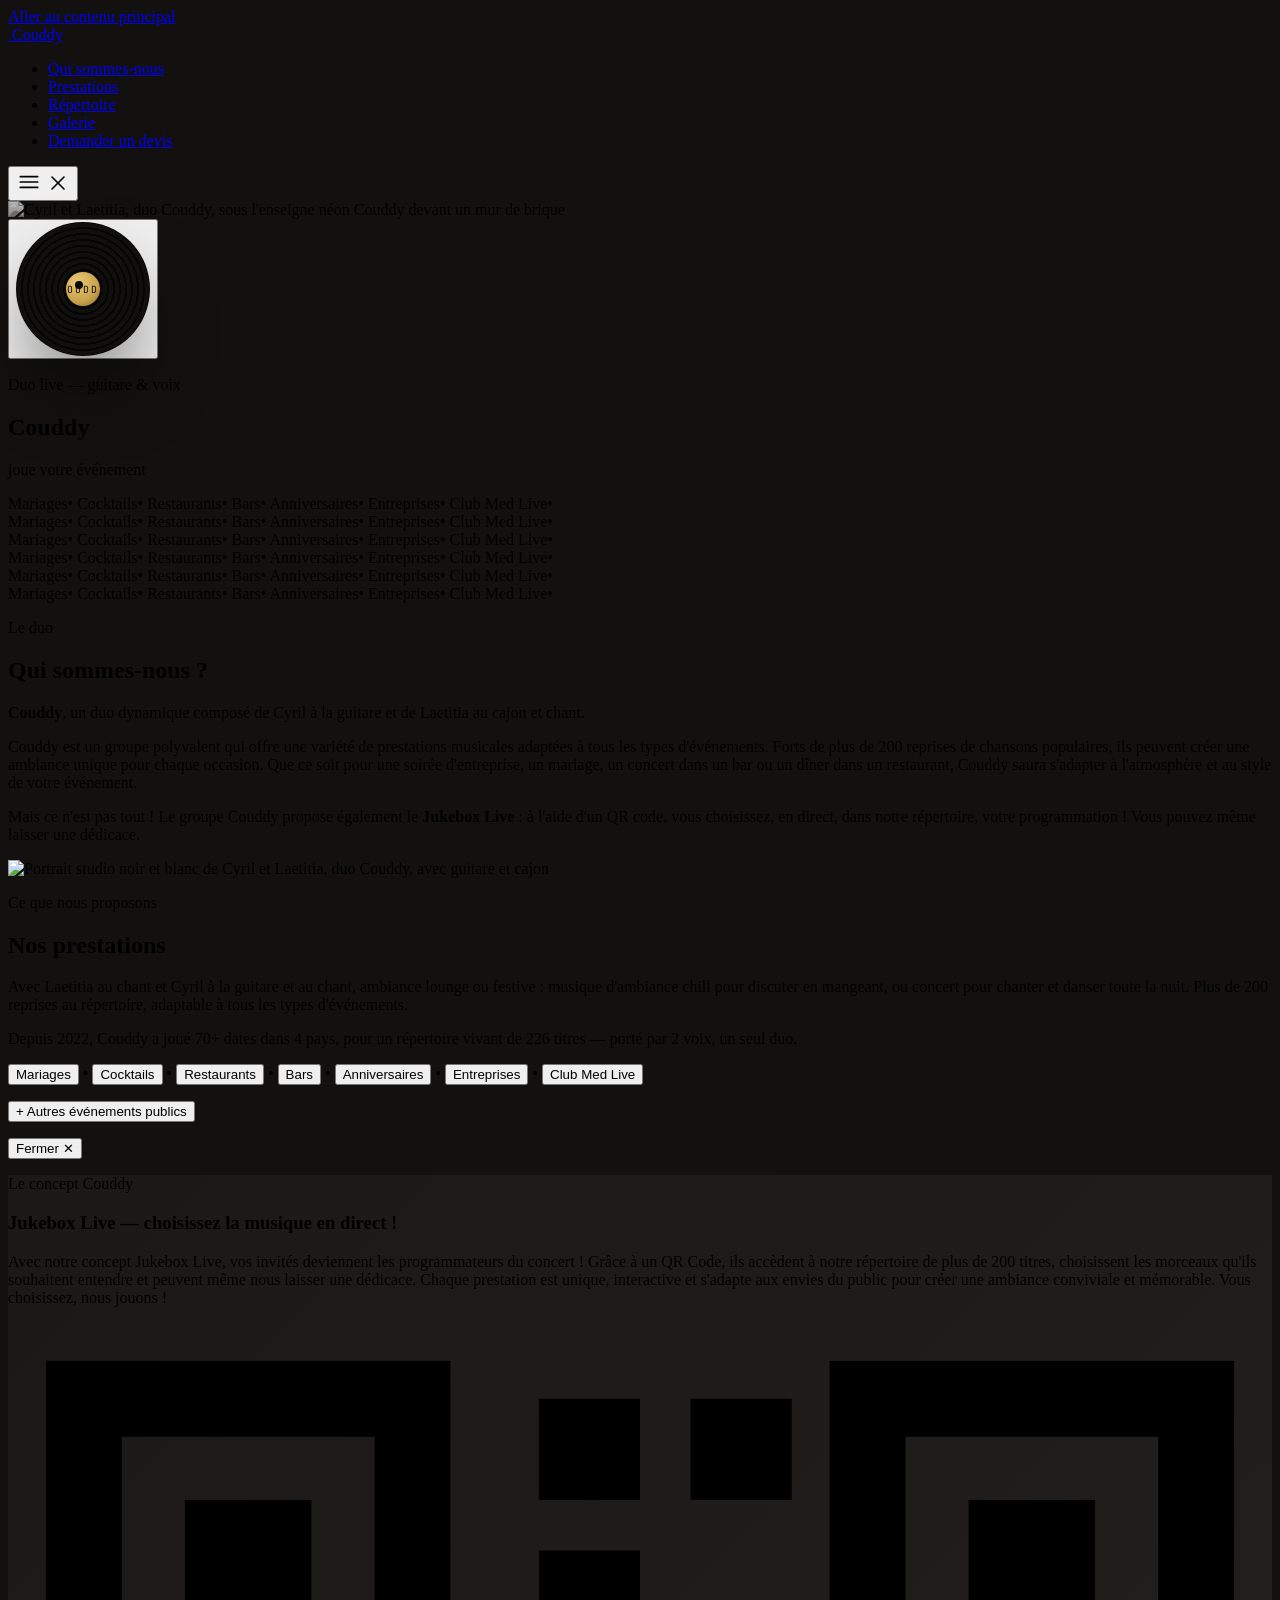
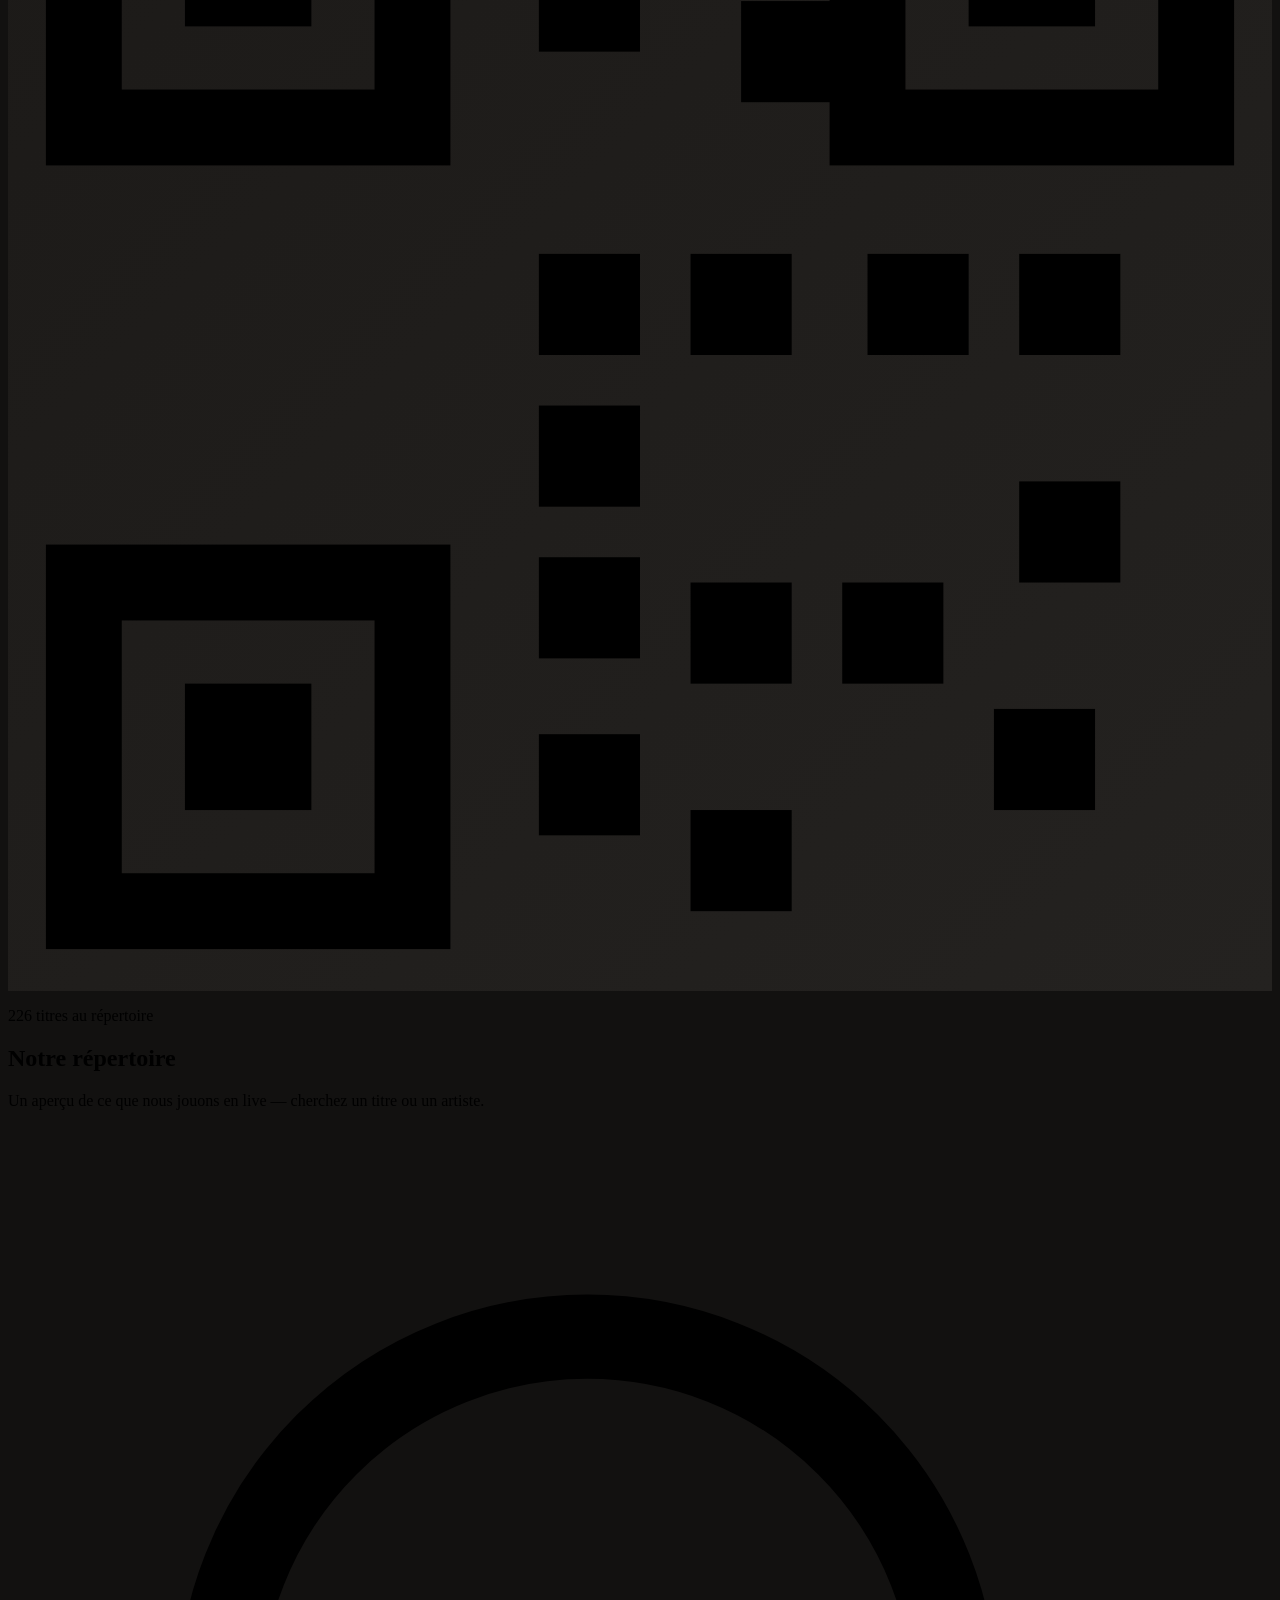
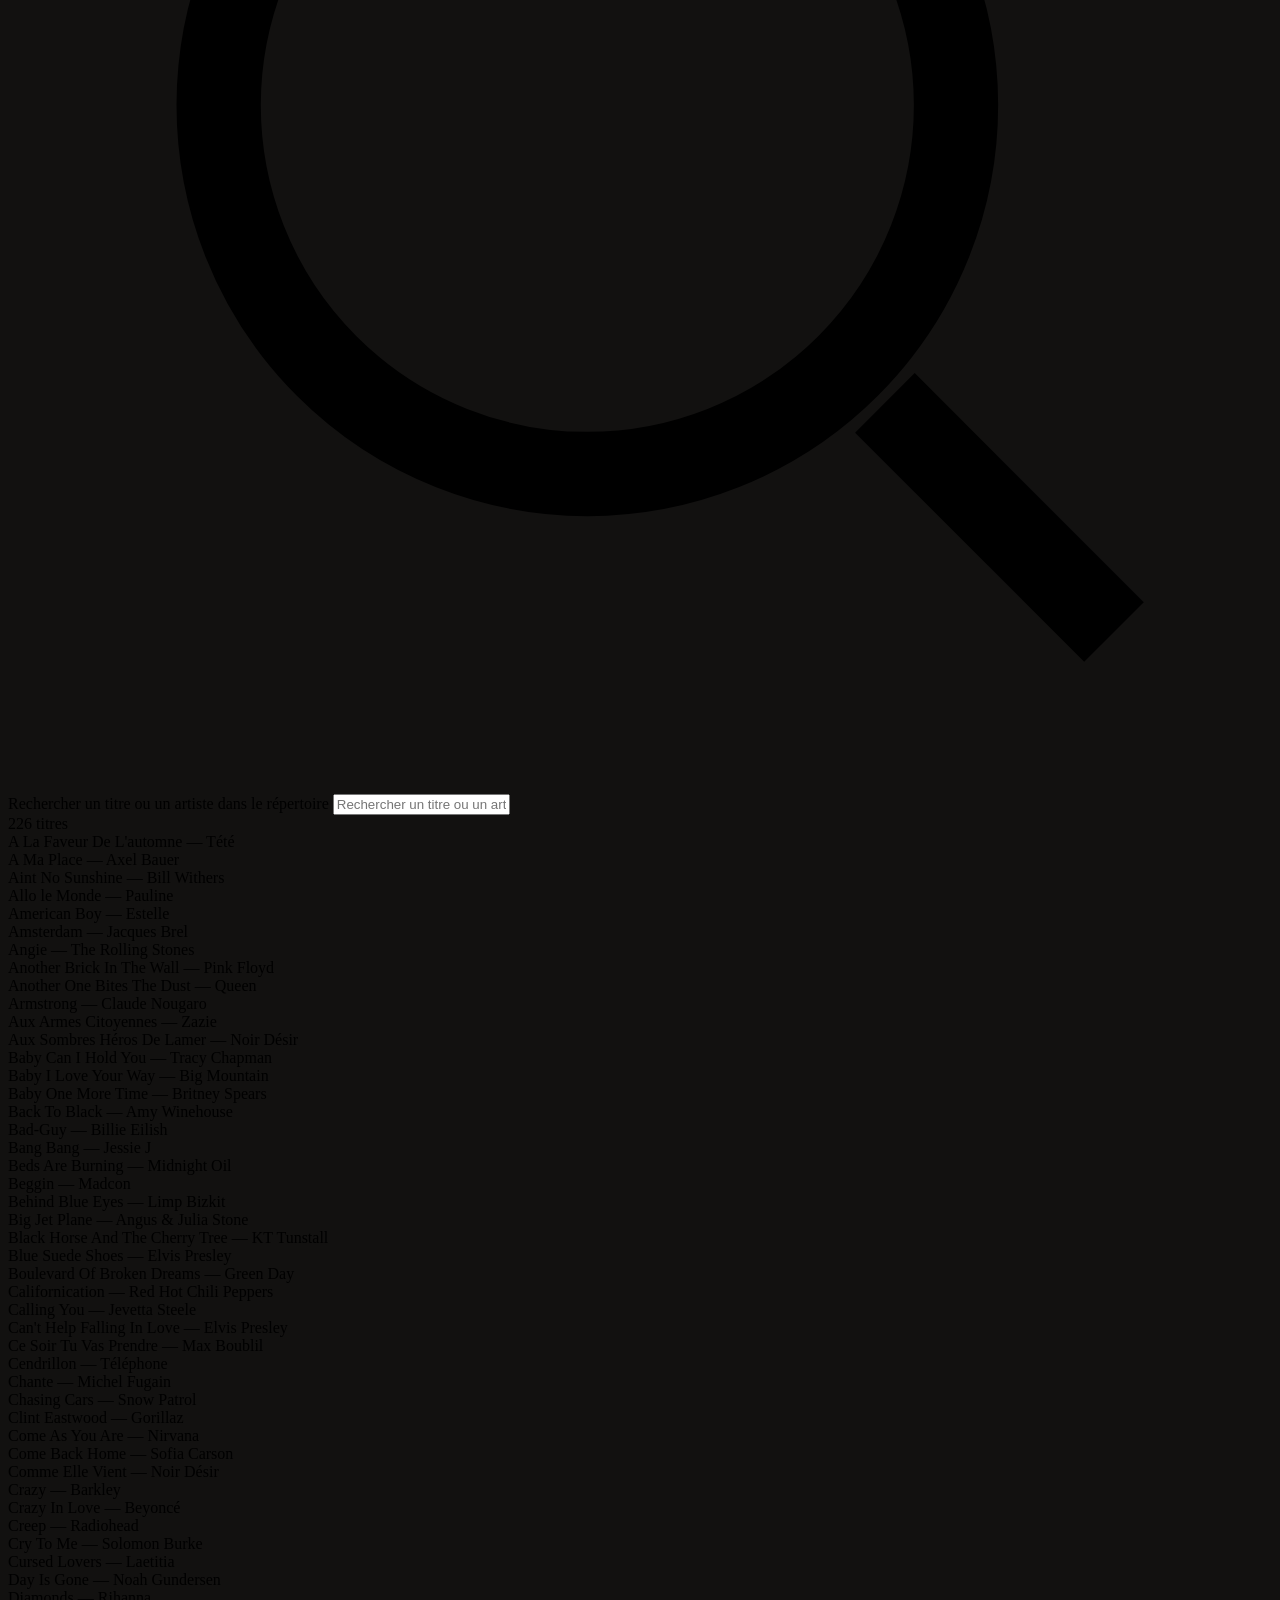
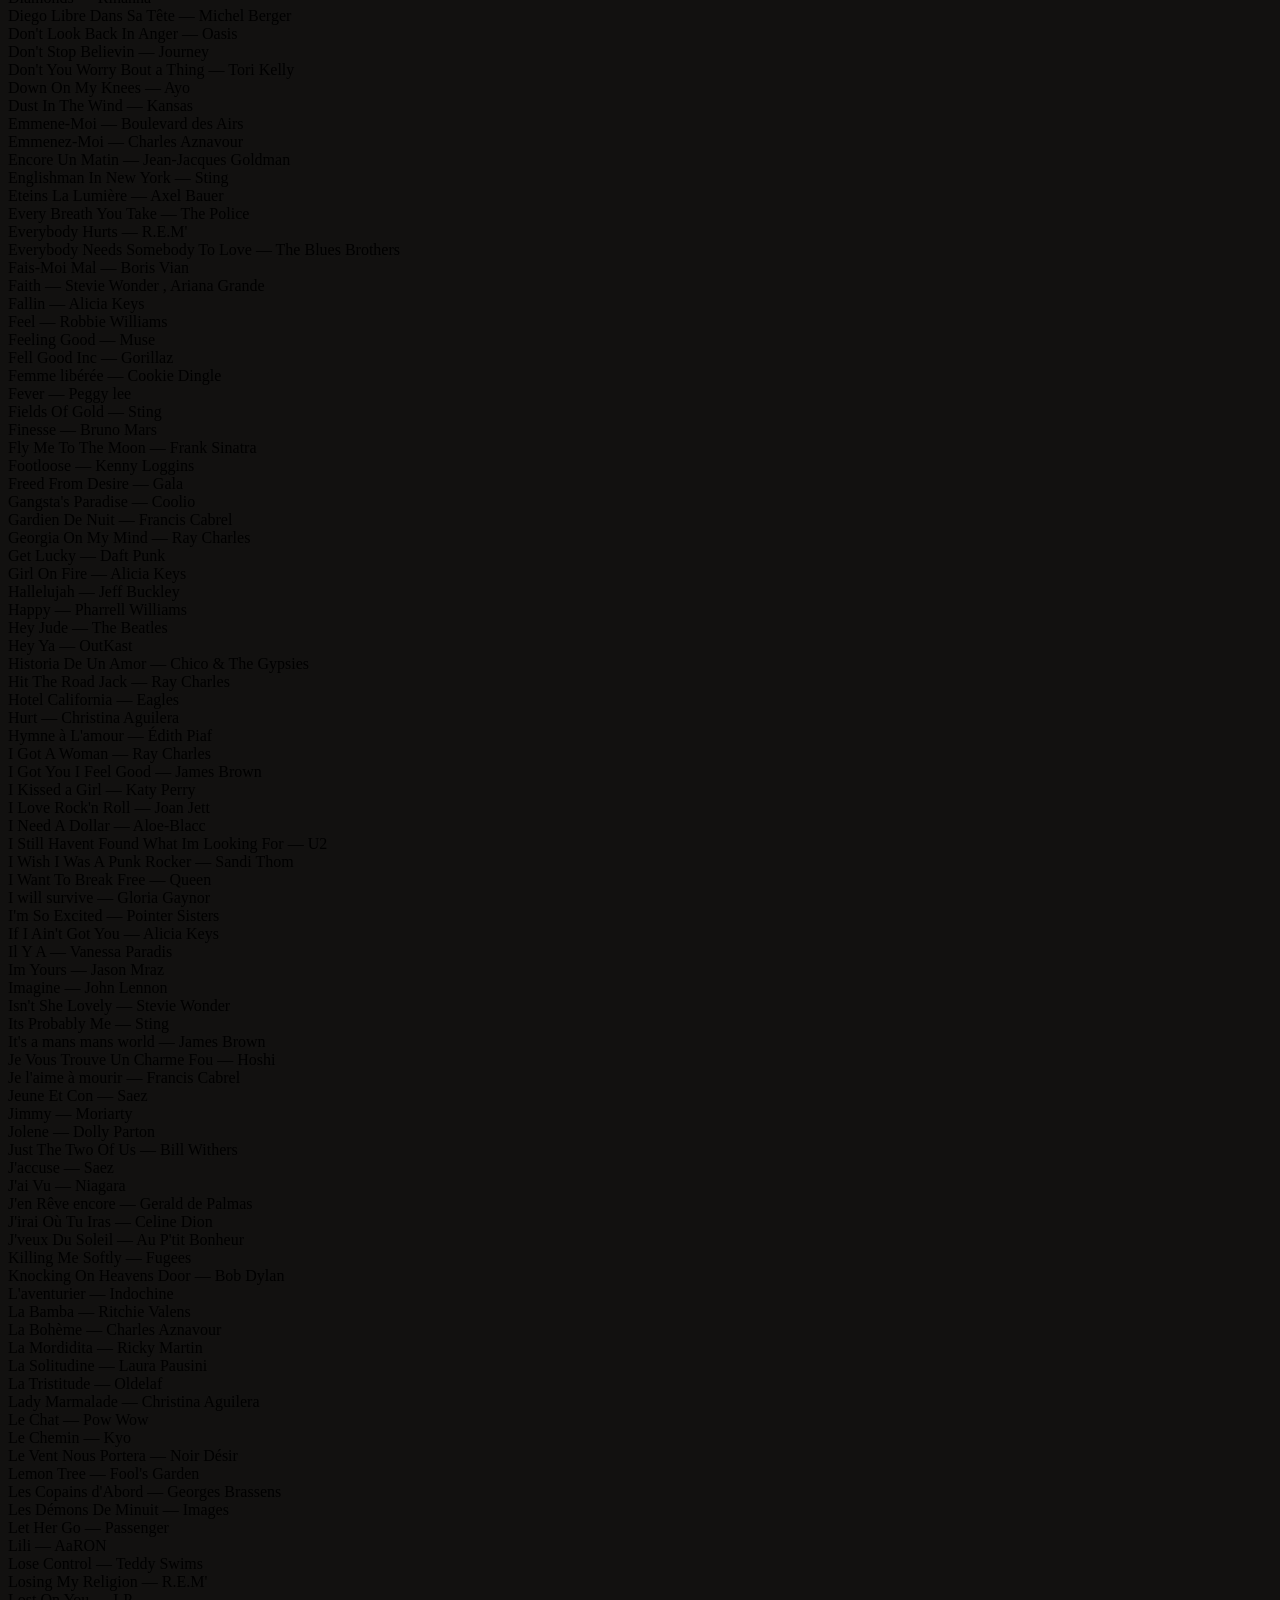
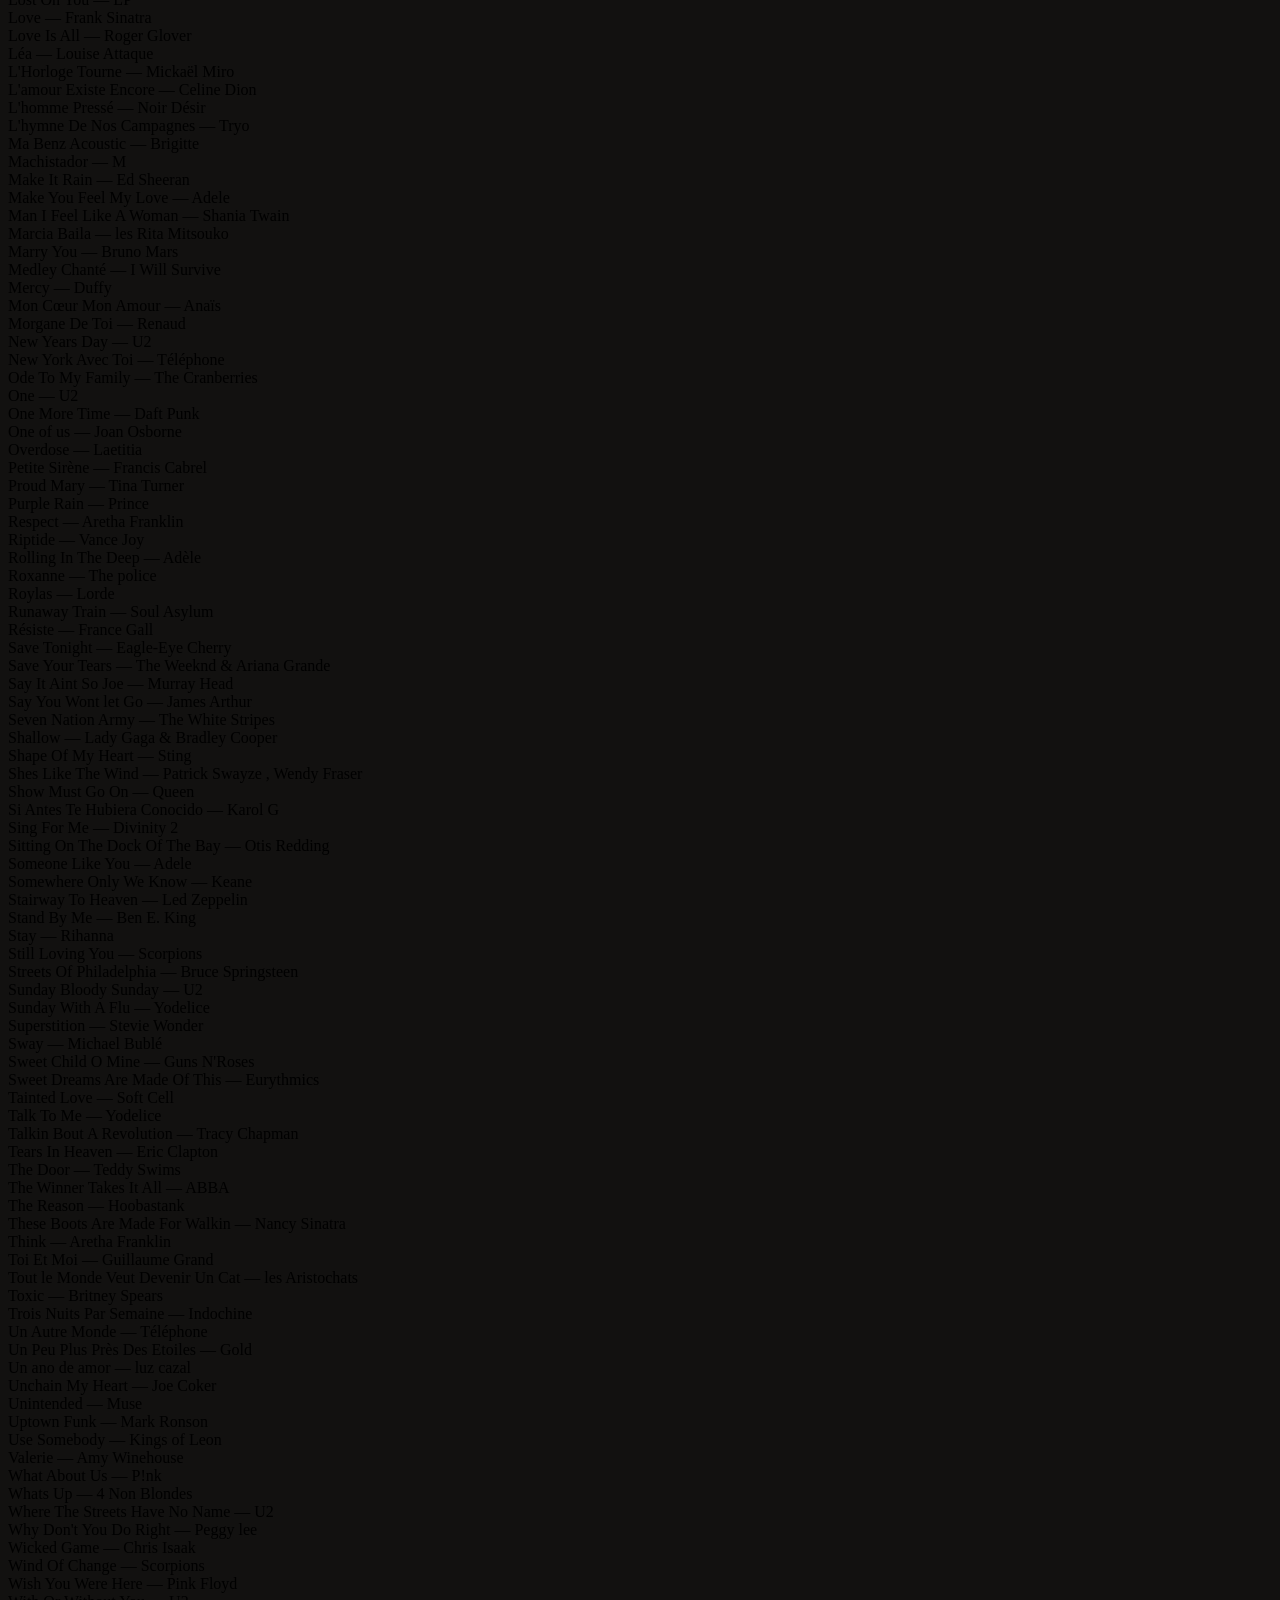
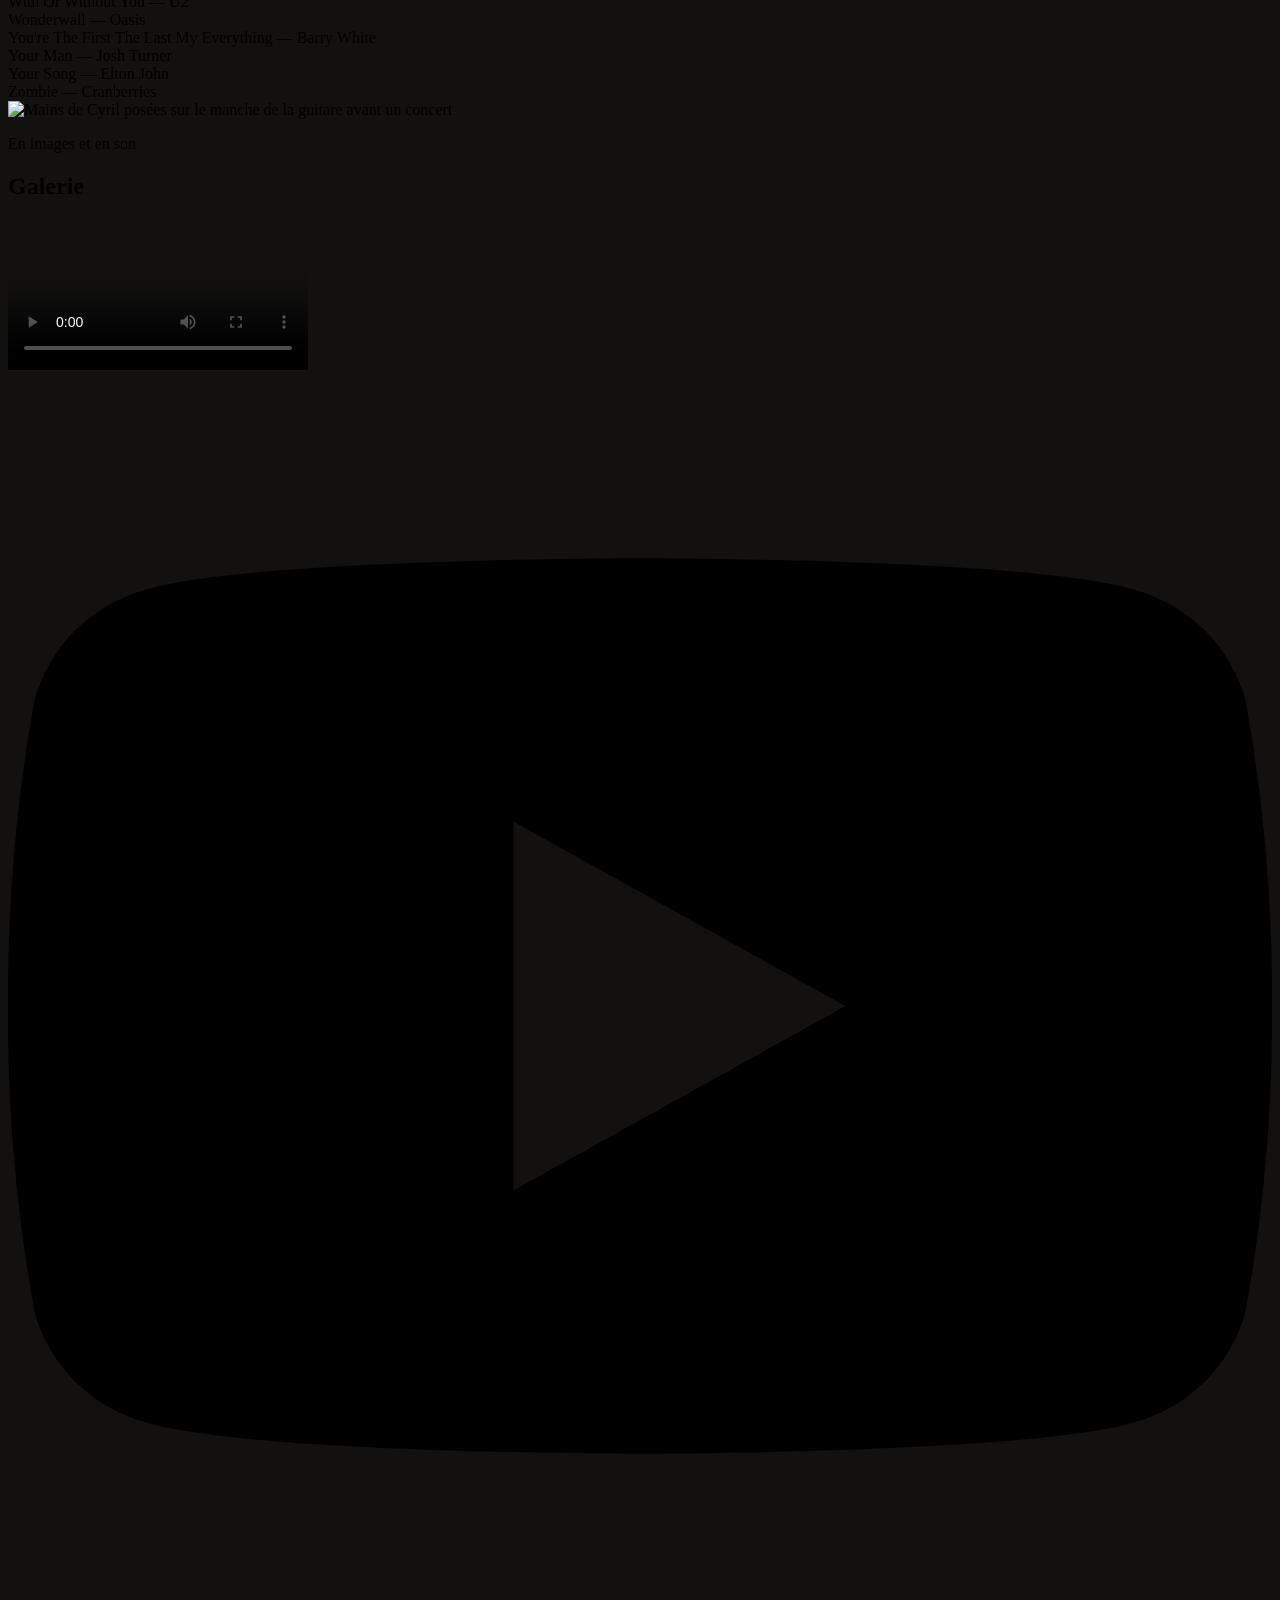
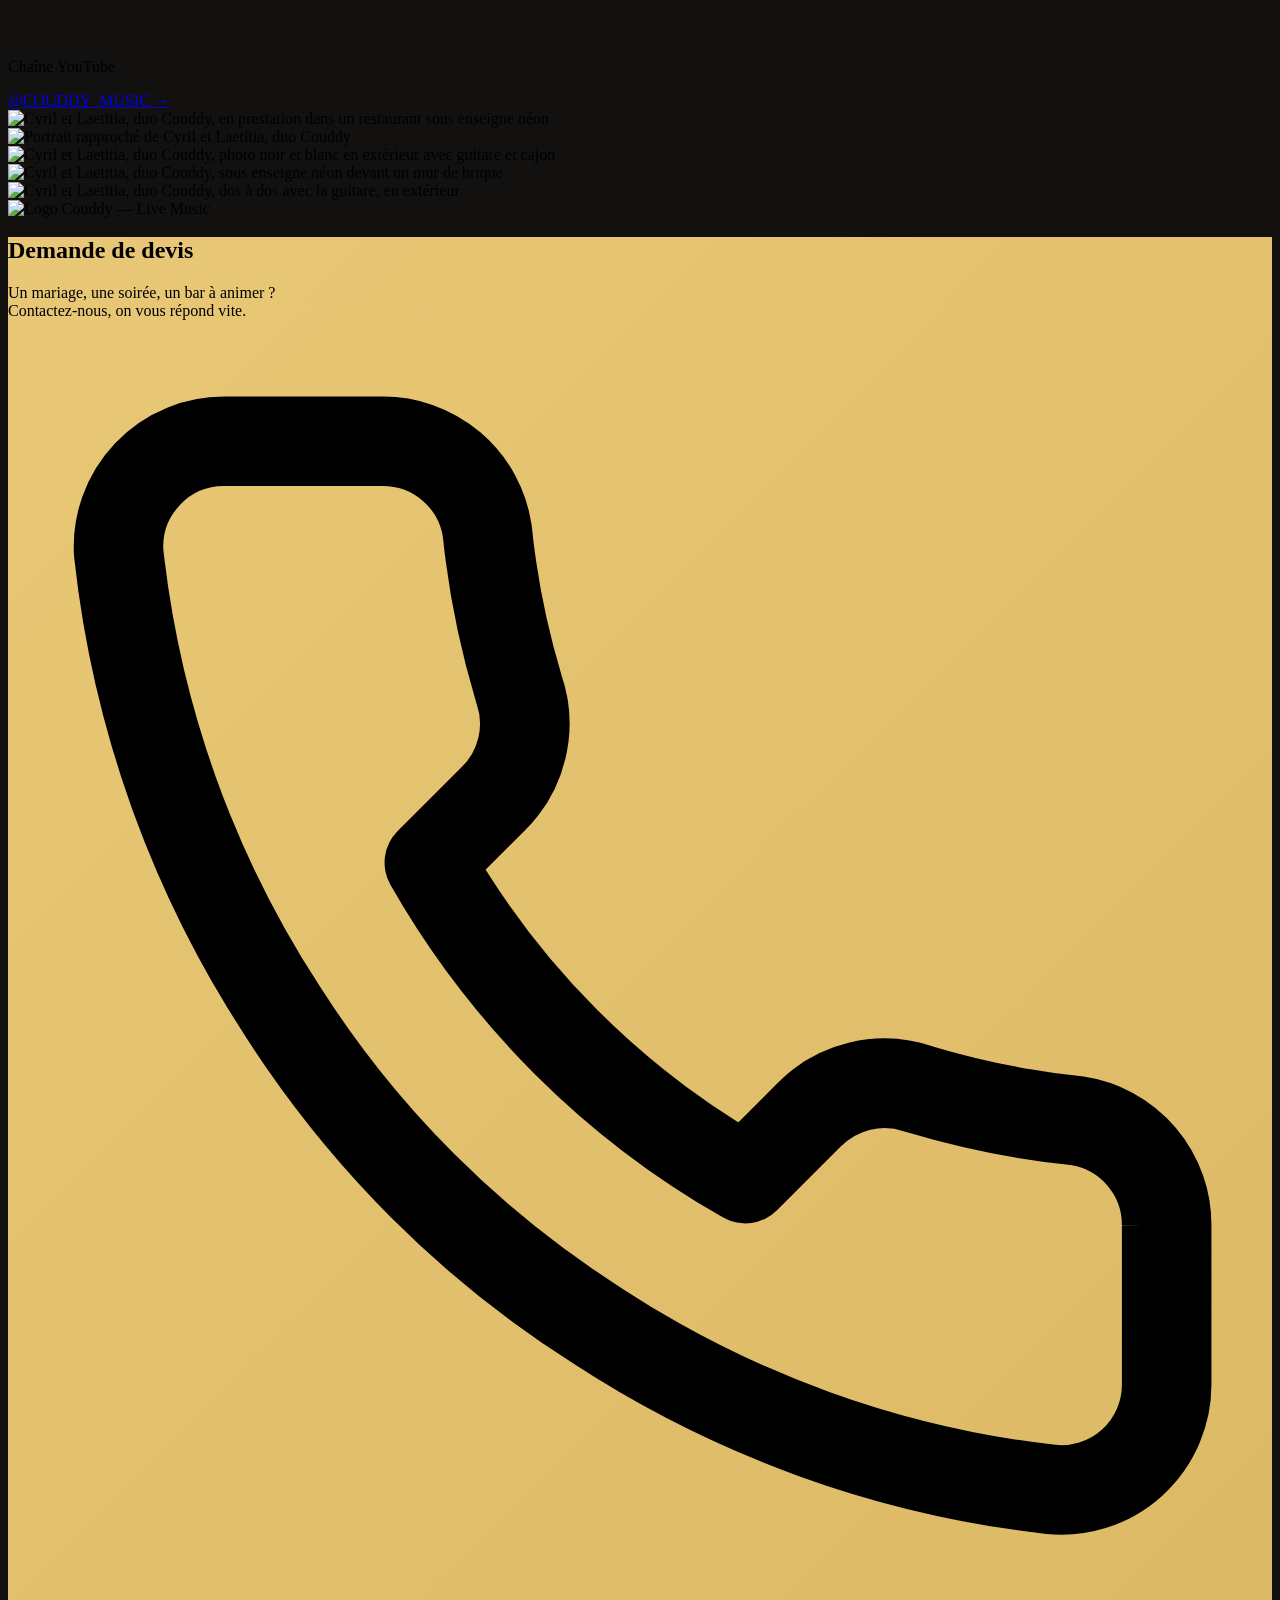
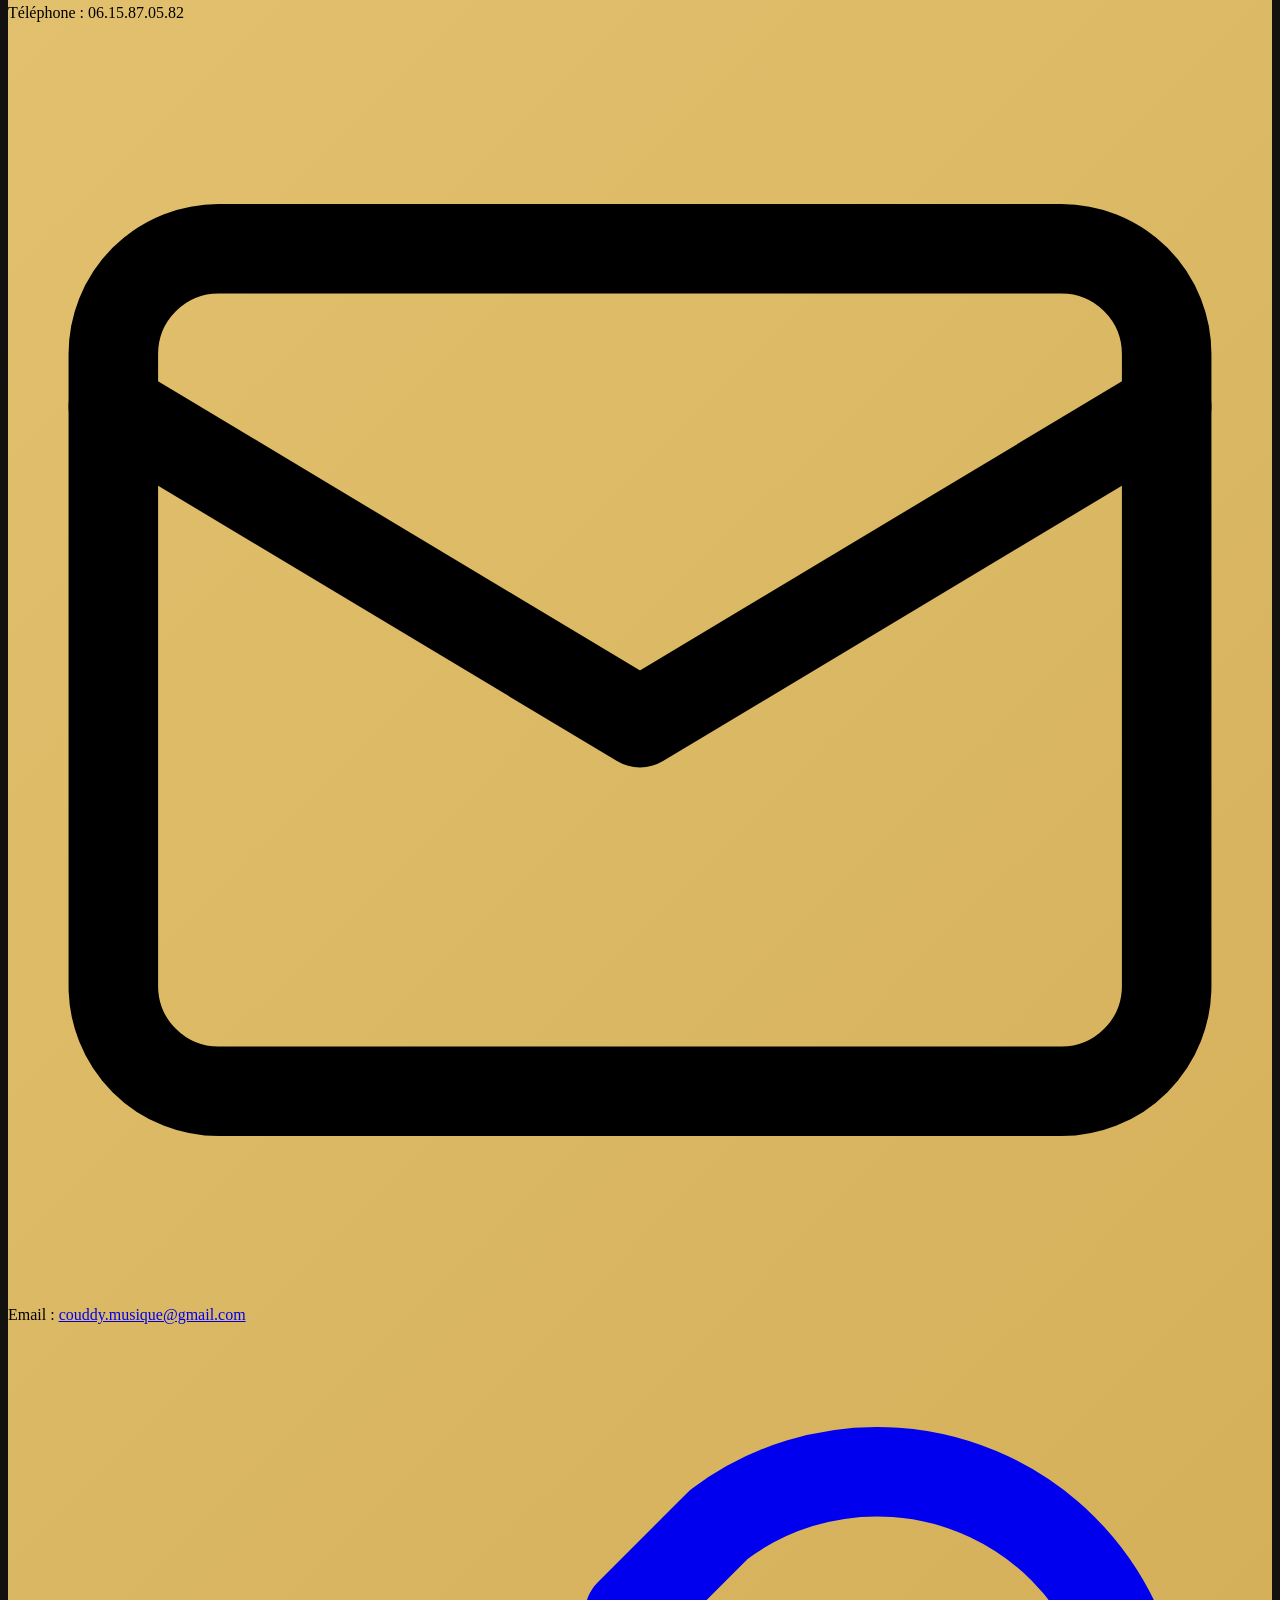
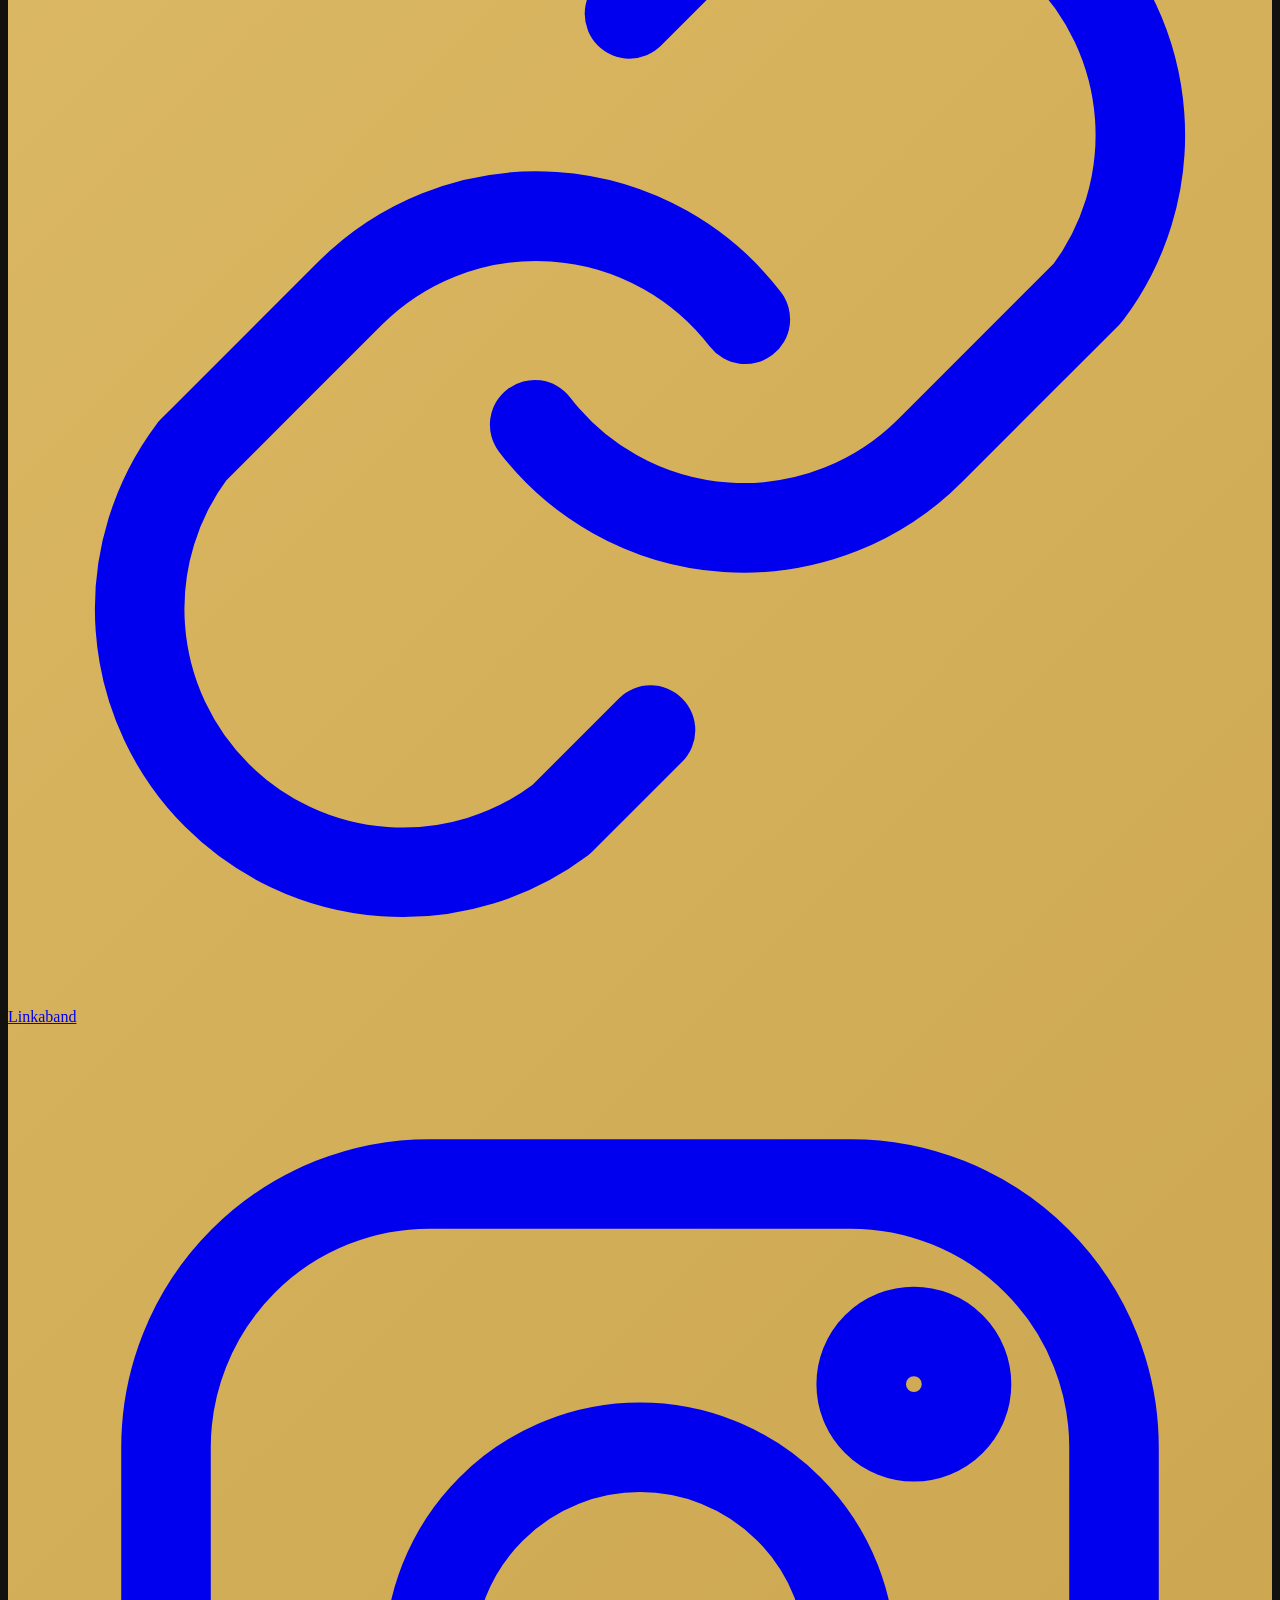
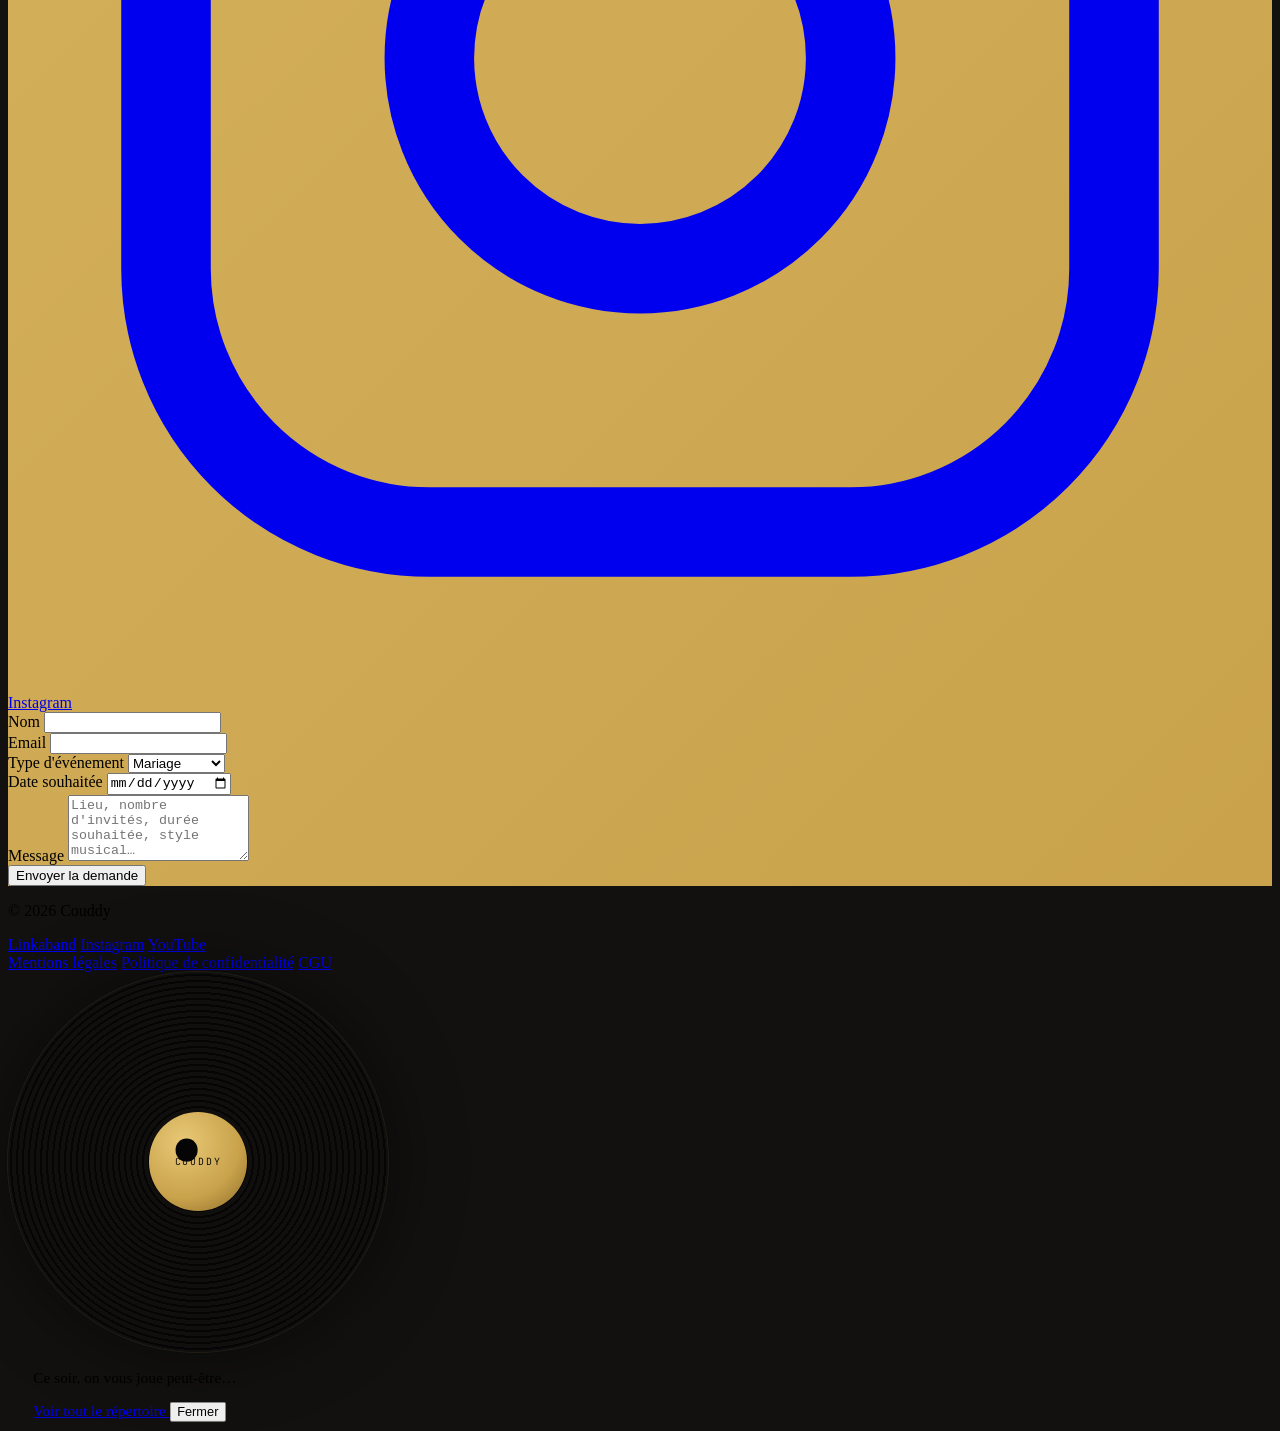
==== index.html @ 12706d71 "Add files via upload" ====
<!DOCTYPE html>
<html lang="fr">
<head>
<meta charset="UTF-8">
<meta name="viewport" content="width=device-width, initial-scale=1.0">
<title>Couddy — Duo guitare & voix pour vos événements</title>
<meta name="description" content="Couddy, duo guitare & voix. Mariages, cocktails, soirées d'entreprise, restaurants, bars et Club Med. Plus de 200 reprises au répertoire, concept Jukebox Live.">
<link rel="icon" type="image/png" href="images/logo-mark.png">

<link rel="preconnect" href="https://fonts.googleapis.com">
<link rel="preconnect" href="https://fonts.gstatic.com" crossorigin>
<link href="https://fonts.googleapis.com/css2?family=Cinzel:wght@400;500;600;700&family=Josefin+Sans:wght@300;400;500;600;700&family=JetBrains+Mono:wght@400;500&display=swap" rel="stylesheet">

<script src="https://cdn.tailwindcss.com"></script>
<script>
  tailwind.config = {
    theme: {
      extend: {
        colors: {
          plum: { DEFAULT:'#121110', 2:'#1b1917', 3:'#242220', 4:'#2e2b28' },
          gold: { DEFAULT:'#c9a24b', light:'#e8c876', dark:'#9c7a30' },
          cream: '#f3ead9',
          muted: '#a89a8e'
        },
        fontFamily: {
          serif: ['Cinzel','serif'],
          sans: ['Josefin Sans','sans-serif'],
          mono: ['JetBrains Mono','monospace']
        },
        maxWidth: { '8xl':'90rem' }
      }
    }
  }
</script>

<link rel="stylesheet" href="styles.css">
</head>
<body class="bg-plum text-cream font-sans antialiased">

<!-- SKIP LINK -->
<a href="#contenu" class="sr-only focus:not-sr-only focus:fixed focus:top-3 focus:left-3 focus:z-[100] focus:bg-gold focus:text-plum focus:px-4 focus:py-2 focus:rounded">
  Aller au contenu principal
</a>

<!-- NAV -->
<header class="fixed top-0 inset-x-0 z-50 bg-plum/90 backdrop-blur-md border-b border-cream/5">
  <nav class="max-w-8xl mx-auto px-5 sm:px-8 h-20 flex items-center justify-between" aria-label="Navigation principale">
    <a href="#" class="flex items-center gap-2.5 font-serif font-bold text-2xl tracking-tight text-cream">
      <img src="images/logo-mark.png" alt="" aria-hidden="true" class="h-9 w-9 sm:h-10 sm:w-10 object-contain">
      <span>Cou<span class="text-gold">ddy</span></span>
    </a>

    <ul class="hidden lg:flex items-center gap-1 font-mono text-xs uppercase tracking-widest">
      <li><a href="#duo" class="block px-4 py-2 text-muted hover:text-gold transition-colors">Qui sommes-nous</a></li>
      <li><a href="#prestations" class="block px-4 py-2 text-muted hover:text-gold transition-colors">Prestations</a></li>
      <li><a href="#repertoire" class="block px-4 py-2 text-muted hover:text-gold transition-colors">Répertoire</a></li>
      <li><a href="#galerie" class="block px-4 py-2 text-muted hover:text-gold transition-colors">Galerie</a></li>
      <li><a href="#contact" class="ml-2 px-5 py-2.5 bg-gold text-plum font-sans font-semibold normal-case tracking-normal rounded-sm hover:bg-gold-light transition-colors">Demander un devis</a></li>
    </ul>

    <button id="menuToggle" class="lg:hidden inline-flex items-center justify-center w-11 h-11 text-cream" aria-expanded="false" aria-controls="mobileMenu" aria-label="Ouvrir le menu">
      <svg id="iconMenu" width="26" height="26" viewBox="0 0 24 24" fill="none" stroke="currentColor" stroke-width="1.6" stroke-linecap="round"><line x1="4" y1="7" x2="20" y2="7"/><line x1="4" y1="12" x2="20" y2="12"/><line x1="4" y1="17" x2="20" y2="17"/></svg>
      <svg id="iconClose" width="24" height="24" viewBox="0 0 24 24" fill="none" stroke="currentColor" stroke-width="1.6" stroke-linecap="round" class="hidden"><line x1="6" y1="6" x2="18" y2="18"/><line x1="18" y1="6" x2="6" y2="18"/></svg>
    </button>
  </nav>

  <div id="mobileMenu" class="mobile-menu lg:hidden border-t border-cream/5 bg-plum">
    <ul class="px-5 py-4 flex flex-col gap-1 font-mono text-sm uppercase tracking-widest">
      <li><a href="#duo" class="block px-2 py-3 text-muted hover:text-gold">Qui sommes-nous</a></li>
      <li><a href="#prestations" class="block px-2 py-3 text-muted hover:text-gold">Prestations</a></li>
      <li><a href="#repertoire" class="block px-2 py-3 text-muted hover:text-gold">Répertoire</a></li>
      <li><a href="#galerie" class="block px-2 py-3 text-muted hover:text-gold">Galerie</a></li>
      <li><a href="#contact" class="block px-2 py-3 text-gold">Demander un devis</a></li>
    </ul>
  </div>
</header>

<main id="contenu">

<!-- HERO — affiche de concert -->
<section class="relative h-[100dvh] min-h-[560px] flex flex-col overflow-hidden">
  <!-- photo de fond, traitement duotone noir/or -->
  <div class="absolute inset-0">
    <img src="images/couddy-duo-neon-mur.jpg" alt="Cyril et Laetitia, duo Couddy, sous l'enseigne néon Couddy devant un mur de brique"
         class="w-full h-full object-cover object-[50%_22%]" style="filter:grayscale(1) contrast(1.08) brightness(0.72);">
    <div class="absolute inset-0" style="background:linear-gradient(125deg, #050505 0%, #c9a24b 140%); mix-blend-mode:color; opacity:0.85;"></div>
    <div class="absolute inset-0" style="background:linear-gradient(180deg, rgba(5,5,5,0.25) 0%, rgba(5,5,5,0.2) 30%, rgba(5,5,5,0.55) 70%, #121110 97%);"></div>
  </div>

  <!-- vinyle en médaillon flottant — cliquable : tirage du soir -->
  <button type="button" id="vinylTrigger"
    class="reveal absolute top-24 right-5 sm:right-8 md:right-14 z-10 appearance-none bg-transparent border-0 p-0 cursor-pointer"
    style="width:min(150px,30vw);"
    aria-haspopup="dialog" aria-controls="vinylOverlay" aria-expanded="false"
    aria-label="Tirage du soir : découvrir un titre au hasard dans notre répertoire">
    <div class="vinyl" style="width:100%;">
      <span class="vinyl-label" aria-hidden="true">COUDDY</span>
    </div>
  </button>

  <!-- contenu, ancré en bas à gauche — symétrique au vinyle (haut à droite) -->
  <div class="relative z-10 mt-auto w-full">
    <div class="pl-5 sm:pl-8 md:pl-14 pr-5 pb-10 sm:pb-12">
      <p class="reveal font-mono text-gold text-xs sm:text-sm uppercase tracking-[0.3em] mb-3">Duo live — guitare & voix</p>
      <h1 class="reveal font-serif font-bold uppercase text-cream leading-[0.82] tracking-tight text-[clamp(3.5rem,14vw,10rem)]">
        Couddy
      </h1>
      <p class="reveal font-serif font-normal text-gold-light text-xl sm:text-2xl md:text-3xl tracking-[0.08em] mt-2">
        joue votre événement
      </p>
    </div>

    <!-- bandeau défilant -->
    <div class="reveal border-t border-gold/20 bg-plum/85 backdrop-blur-sm py-3 overflow-hidden">
      <div class="marquee-inner flex w-max">
        <div class="flex items-center gap-6 shrink-0 font-mono text-xs sm:text-sm uppercase tracking-[0.25em] text-gold-light pr-6">
          <span>Mariages</span><span class="text-gold/50">•</span>
          <span>Cocktails</span><span class="text-gold/50">•</span>
          <span>Restaurants</span><span class="text-gold/50">•</span>
          <span>Bars</span><span class="text-gold/50">•</span>
          <span>Anniversaires</span><span class="text-gold/50">•</span>
          <span>Entreprises</span><span class="text-gold/50">•</span>
          <span>Club Med Live</span><span class="text-gold/50">•</span>
        </div>
        <div class="flex items-center gap-6 shrink-0 font-mono text-xs sm:text-sm uppercase tracking-[0.25em] text-gold-light pr-6" aria-hidden="true">
          <span>Mariages</span><span class="text-gold/50">•</span>
          <span>Cocktails</span><span class="text-gold/50">•</span>
          <span>Restaurants</span><span class="text-gold/50">•</span>
          <span>Bars</span><span class="text-gold/50">•</span>
          <span>Anniversaires</span><span class="text-gold/50">•</span>
          <span>Entreprises</span><span class="text-gold/50">•</span>
          <span>Club Med Live</span><span class="text-gold/50">•</span>
        </div>
        <div class="flex items-center gap-6 shrink-0 font-mono text-xs sm:text-sm uppercase tracking-[0.25em] text-gold-light pr-6" aria-hidden="true">
          <span>Mariages</span><span class="text-gold/50">•</span>
          <span>Cocktails</span><span class="text-gold/50">•</span>
          <span>Restaurants</span><span class="text-gold/50">•</span>
          <span>Bars</span><span class="text-gold/50">•</span>
          <span>Anniversaires</span><span class="text-gold/50">•</span>
          <span>Entreprises</span><span class="text-gold/50">•</span>
          <span>Club Med Live</span><span class="text-gold/50">•</span>
        </div>
        <div class="flex items-center gap-6 shrink-0 font-mono text-xs sm:text-sm uppercase tracking-[0.25em] text-gold-light pr-6" aria-hidden="true">
          <span>Mariages</span><span class="text-gold/50">•</span>
          <span>Cocktails</span><span class="text-gold/50">•</span>
          <span>Restaurants</span><span class="text-gold/50">•</span>
          <span>Bars</span><span class="text-gold/50">•</span>
          <span>Anniversaires</span><span class="text-gold/50">•</span>
          <span>Entreprises</span><span class="text-gold/50">•</span>
          <span>Club Med Live</span><span class="text-gold/50">•</span>
        </div>
        <div class="flex items-center gap-6 shrink-0 font-mono text-xs sm:text-sm uppercase tracking-[0.25em] text-gold-light pr-6" aria-hidden="true">
          <span>Mariages</span><span class="text-gold/50">•</span>
          <span>Cocktails</span><span class="text-gold/50">•</span>
          <span>Restaurants</span><span class="text-gold/50">•</span>
          <span>Bars</span><span class="text-gold/50">•</span>
          <span>Anniversaires</span><span class="text-gold/50">•</span>
          <span>Entreprises</span><span class="text-gold/50">•</span>
          <span>Club Med Live</span><span class="text-gold/50">•</span>
        </div>
        <div class="flex items-center gap-6 shrink-0 font-mono text-xs sm:text-sm uppercase tracking-[0.25em] text-gold-light pr-6" aria-hidden="true">
          <span>Mariages</span><span class="text-gold/50">•</span>
          <span>Cocktails</span><span class="text-gold/50">•</span>
          <span>Restaurants</span><span class="text-gold/50">•</span>
          <span>Bars</span><span class="text-gold/50">•</span>
          <span>Anniversaires</span><span class="text-gold/50">•</span>
          <span>Entreprises</span><span class="text-gold/50">•</span>
          <span>Club Med Live</span><span class="text-gold/50">•</span>
        </div>
      </div>
    </div>
  </div>
</section>

<!-- QUI SOMMES-NOUS -->
<section id="duo" class="py-24 sm:py-32">
  <div class="max-w-8xl mx-auto px-5 sm:px-8 grid lg:grid-cols-12 gap-10 lg:gap-16 items-center">
    <div class="lg:col-span-6 lg:order-2">
      <p class="reveal font-mono text-gold text-xs uppercase tracking-[0.25em] mb-3">Le duo</p>
      <h2 class="reveal font-serif font-semibold text-cream text-[clamp(2rem,4.5vw,3.2rem)] mb-6">Qui sommes-nous ?</h2>
      <p class="reveal text-muted text-base sm:text-lg leading-[1.8] max-w-xl mb-5">
        <strong class="text-cream font-semibold">Couddy</strong>, un duo dynamique composé de Cyril à la guitare
        et de Laetitia au cajon et chant.
      </p>
      <p class="reveal text-muted text-base sm:text-lg leading-[1.8] max-w-xl mb-5">
        Couddy est un groupe polyvalent qui offre une variété de prestations musicales
        adaptées à tous les types d'événements. Forts de plus de 200 reprises de
        chansons populaires, ils peuvent créer une ambiance unique pour chaque occasion.
        Que ce soit pour une soirée d'entreprise, un mariage, un concert dans un bar
        ou un dîner dans un restaurant, Couddy saura s'adapter à l'atmosphère et au
        style de votre événement.
      </p>
      <p class="reveal text-muted text-base sm:text-lg leading-[1.8] max-w-xl">
        Mais ce n'est pas tout ! Le groupe Couddy propose également le
        <strong class="text-gold-light font-medium">Jukebox Live</strong> : à l'aide d'un QR code, vous choisissez,
        en direct, dans notre répertoire, votre programmation ! Vous pouvez même laisser une dédicace.
      </p>
    </div>
    <div class="lg:col-span-6 lg:order-1">
      <div class="reveal aspect-[3/4] rounded-sm overflow-hidden border border-cream/10 bg-plum-2">
        <img src="images/couddy-duo-noir-blanc-studio.jpg" alt="Portrait studio noir et blanc de Cyril et Laetitia, duo Couddy, avec guitare et cajon"
             class="w-full h-full object-cover" loading="lazy" width="960" height="1440">
      </div>
    </div>
  </div>
</section>

<!-- PRESTATIONS -->
<section id="prestations" class="py-24 sm:py-32 bg-plum-2">
  <div class="max-w-8xl mx-auto px-5 sm:px-8">
    <p class="reveal font-mono text-gold text-xs uppercase tracking-[0.25em] mb-3">Ce que nous proposons</p>
    <h2 class="reveal font-serif font-semibold text-cream text-[clamp(2rem,4.5vw,3.2rem)] mb-6">Nos prestations</h2>
    <p class="reveal text-muted text-base sm:text-lg leading-[1.8] max-w-2xl mb-8">
      Avec Laetitia au chant et Cyril à la guitare et au chant, ambiance lounge ou festive :
      musique d'ambiance chill pour discuter en mangeant, ou concert pour chanter et danser
      toute la nuit. Plus de 200 reprises au répertoire, adaptable à tous les types d'événements.
    </p>

    <p class="reveal text-muted text-base sm:text-lg leading-[1.9] max-w-2xl mb-14">
      Depuis 2022, Couddy a joué <span class="font-serif text-gold text-xl sm:text-2xl">70+</span> dates
      dans <span class="font-serif text-gold text-xl sm:text-2xl">4</span> pays, pour un répertoire vivant
      de <span class="font-serif text-gold text-xl sm:text-2xl">226</span> titres — porté par
      <span class="font-serif text-gold text-xl sm:text-2xl">2</span> voix, un seul duo.
    </p>

    <div class="reveal border-t border-b border-gold/20 py-8 sm:py-10">
      <p class="font-serif leading-[1.3] text-[clamp(1.7rem,5vw,3.4rem)]">
        <button type="button" class="presta-trigger text-cream hover:text-gold transition-colors" data-cat="Mariages" aria-expanded="false" aria-controls="prestaPanel">Mariages</button>
        <span class="text-gold/40 text-[0.35em] align-middle mx-2 sm:mx-4">•</span>
        <button type="button" class="presta-trigger text-cream hover:text-gold transition-colors" data-cat="Cocktails" aria-expanded="false" aria-controls="prestaPanel">Cocktails</button>
        <span class="text-gold/40 text-[0.35em] align-middle mx-2 sm:mx-4">•</span>
        <button type="button" class="presta-trigger text-cream hover:text-gold transition-colors" data-cat="Restaurants" aria-expanded="false" aria-controls="prestaPanel">Restaurants</button>
        <span class="text-gold/40 text-[0.35em] align-middle mx-2 sm:mx-4">•</span>
        <button type="button" class="presta-trigger text-cream hover:text-gold transition-colors" data-cat="Bars" aria-expanded="false" aria-controls="prestaPanel">Bars</button>
        <span class="text-gold/40 text-[0.35em] align-middle mx-2 sm:mx-4">•</span>
        <button type="button" class="presta-trigger text-cream hover:text-gold transition-colors" data-cat="Anniversaires" aria-expanded="false" aria-controls="prestaPanel">Anniversaires</button>
        <span class="text-gold/40 text-[0.35em] align-middle mx-2 sm:mx-4">•</span>
        <button type="button" class="presta-trigger text-cream hover:text-gold transition-colors" data-cat="Entreprises" aria-expanded="false" aria-controls="prestaPanel">Entreprises</button>
        <span class="text-gold/40 text-[0.35em] align-middle mx-2 sm:mx-4">•</span>
        <button type="button" class="presta-trigger text-gold-light hover:text-gold transition-colors" data-cat="Club Med Live" aria-expanded="false" aria-controls="prestaPanel">Club Med Live</button>
      </p>

      <p class="mt-5">
        <button type="button" class="presta-trigger font-mono text-xs uppercase tracking-[0.2em] text-muted hover:text-gold transition-colors" data-cat="Autres" aria-expanded="false" aria-controls="prestaPanel">
          + Autres événements publics
        </button>
      </p>

      <div id="prestaPanel" class="hidden mt-8 pt-8 border-t border-cream/10">
        <div class="flex items-center justify-between gap-4 mb-5">
          <p id="prestaPanelTitle" class="font-mono text-gold text-xs uppercase tracking-[0.25em]"></p>
          <button type="button" id="prestaPanelClose" class="font-mono text-muted hover:text-gold text-xs uppercase tracking-widest shrink-0">Fermer ✕</button>
        </div>
        <ul id="prestaPanelList" class="grid sm:grid-cols-2 sm:gap-x-10 max-h-[440px] overflow-y-auto pr-1 repertoire-list" role="list"></ul>
      </div>
    </div>

    <!-- JUKEBOX LIVE -->
    <div class="reveal mt-6 sm:mt-8 border border-gold/25 rounded-sm p-8 sm:p-12"
         style="background:linear-gradient(135deg, #1b1917, #242220);">
      <div class="grid lg:grid-cols-12 gap-8 items-center">
        <div class="lg:col-span-8">
          <p class="font-mono text-gold text-xs uppercase tracking-[0.25em] mb-2">Le concept Couddy</p>
          <h3 class="font-serif font-semibold text-gold-light text-2xl sm:text-3xl mb-4">Jukebox Live — choisissez la musique en direct !</h3>
          <p class="text-muted text-base sm:text-lg leading-[1.75] max-w-2xl">
            Avec notre concept Jukebox Live, vos invités deviennent les programmateurs du concert !
            Grâce à un QR Code, ils accèdent à notre répertoire de plus de 200 titres, choisissent
            les morceaux qu'ils souhaitent entendre et peuvent même nous laisser une dédicace.
            Chaque prestation est unique, interactive et s'adapte aux envies du public pour créer
            une ambiance conviviale et mémorable. <span class="text-cream font-medium">Vous choisissez, nous jouons !</span>
          </p>
        </div>
        <div class="lg:col-span-4 flex justify-center lg:justify-end">
          <div class="w-32 h-32 sm:w-36 sm:h-36 rounded-sm flex items-center justify-center bg-cream/95 p-3" aria-hidden="true">
            <svg viewBox="0 0 100 100" class="w-full h-full text-plum" fill="currentColor">
              <rect x="6" y="6" width="26" height="26" fill="none" stroke="currentColor" stroke-width="6"/>
              <rect x="14" y="14" width="10" height="10"/>
              <rect x="68" y="6" width="26" height="26" fill="none" stroke="currentColor" stroke-width="6"/>
              <rect x="76" y="14" width="10" height="10"/>
              <rect x="6" y="68" width="26" height="26" fill="none" stroke="currentColor" stroke-width="6"/>
              <rect x="14" y="76" width="10" height="10"/>
              <rect x="42" y="6" width="8" height="8"/><rect x="54" y="6" width="8" height="8"/>
              <rect x="42" y="18" width="8" height="8"/><rect x="58" y="22" width="8" height="8"/>
              <rect x="42" y="42" width="8" height="8"/><rect x="54" y="42" width="8" height="8"/>
              <rect x="68" y="42" width="8" height="8"/><rect x="80" y="42" width="8" height="8"/>
              <rect x="42" y="54" width="8" height="8"/><rect x="42" y="66" width="8" height="8"/>
              <rect x="42" y="80" width="8" height="8"/><rect x="54" y="68" width="8" height="8"/>
              <rect x="66" y="68" width="8" height="8"/><rect x="78" y="78" width="8" height="8"/>
              <rect x="54" y="86" width="8" height="8"/><rect x="80" y="60" width="8" height="8"/>
            </svg>
          </div>
        </div>
      </div>
    </div>
  </div>
</section>

<!-- REPERTOIRE -->
<section id="repertoire" class="py-24 sm:py-32">
  <div class="max-w-8xl mx-auto px-5 sm:px-8">
    <div class="max-w-2xl mb-10">
      <p class="reveal font-mono text-gold text-xs uppercase tracking-[0.25em] mb-3">226 titres au répertoire</p>
      <h2 class="reveal font-serif font-semibold text-cream text-[clamp(2rem,4.5vw,3.2rem)] mb-5">Notre répertoire</h2>
      <p class="reveal text-muted text-base sm:text-lg leading-[1.8]">
        Un aperçu de ce que nous jouons en live — cherchez un titre ou un artiste.
      </p>
    </div>

    <div class="lg:flex lg:gap-10 lg:items-stretch">
      <div class="lg:w-7/12">
        <div class="reveal relative">
          <svg class="absolute left-4 top-1/2 -translate-y-1/2 w-5 h-5 text-muted pointer-events-none" viewBox="0 0 24 24" fill="none" stroke="currentColor" stroke-width="1.6" aria-hidden="true">
            <circle cx="11" cy="11" r="7"/><line x1="21" y1="21" x2="16.65" y2="16.65"/>
          </svg>
          <label for="repSearch" class="sr-only">Rechercher un titre ou un artiste dans le répertoire</label>
          <input type="text" id="repSearch"
                 class="w-full bg-plum-2 border border-cream/10 focus:border-gold text-cream placeholder-muted rounded-sm pl-12 pr-4 py-4 text-base"
                 placeholder="Rechercher un titre ou un artiste…" autocomplete="off">
        </div>

        <div class="flex items-center justify-between mt-3">
          <span id="repCount" class="font-mono text-gold text-sm" aria-live="polite"></span>
        </div>

        <div id="repList" class="repertoire-list mt-2 max-h-[600px] overflow-y-auto border-t border-cream/8" role="list"></div>
      </div>

      <div class="mt-10 lg:mt-0 lg:w-5/12">
        <div class="reveal aspect-[3/4] lg:aspect-auto lg:h-[700px] rounded-sm overflow-hidden border border-cream/10 bg-plum-2">
          <img src="images/couddy-duo-mains-guitare.jpg" alt="Mains de Cyril posées sur le manche de la guitare avant un concert"
               class="w-full h-full object-cover" loading="lazy" width="900" height="1350">
        </div>
      </div>
    </div>
  </div>
</section>

<!-- GALERIE -->
<section id="galerie" class="py-24 sm:py-32 bg-plum-2">
  <div class="max-w-8xl mx-auto px-5 sm:px-8">
    <p class="reveal font-mono text-gold text-xs uppercase tracking-[0.25em] mb-3">En images et en son</p>
    <h2 class="reveal font-serif font-semibold text-cream text-[clamp(2rem,4.5vw,3.2rem)] mb-12">Galerie</h2>

    <div class="grid lg:grid-cols-12 gap-6 mb-6">
      <div class="lg:col-span-8">
        <div class="reveal border border-cream/8 bg-plum-2 rounded-sm overflow-hidden">
          <video controls preload="metadata" class="w-full block max-h-[70vh] bg-black" poster="images/couddy-duo-restaurant-neon.jpg">
            <source src="videos/promo-couddy.mp4" type="video/mp4">
            Votre navigateur ne supporte pas la lecture vidéo.
          </video>
        </div>
      </div>
      <div class="lg:col-span-4">
        <div class="reveal h-full min-h-[220px] border border-cream/8 bg-plum-2 rounded-sm flex flex-col items-center justify-center text-center p-8 gap-4">
          <svg class="w-10 h-10 text-gold" viewBox="0 0 24 24" fill="currentColor" aria-hidden="true">
            <path d="M23.5 6.2a3 3 0 00-2.1-2.1C19.5 3.5 12 3.5 12 3.5s-7.5 0-9.4.6A3 3 0 00.5 6.2 31.5 31.5 0 000 12a31.5 31.5 0 00.5 5.8 3 3 0 002.1 2.1c1.9.6 9.4.6 9.4.6s7.5 0 9.4-.6a3 3 0 002.1-2.1A31.5 31.5 0 0024 12a31.5 31.5 0 00-.5-5.8zM9.6 15.5V8.5l6.3 3.5-6.3 3.5z"/>
          </svg>
          <p class="font-serif font-semibold text-cream text-lg">Chaîne YouTube</p>
          <a href="https://www.youtube.com/@COUDDY_MUSIC" target="_blank" rel="noopener" class="font-mono text-sm text-gold hover:text-gold-light break-all">@COUDDY_MUSIC →</a>
        </div>
      </div>
    </div>

    <div class="grid grid-cols-2 md:grid-cols-3 gap-4">
      <div class="reveal aspect-[4/3] rounded-sm overflow-hidden border border-cream/8 bg-plum-2">
        <img src="images/couddy-duo-restaurant-neon.jpg" alt="Cyril et Laetitia, duo Couddy, en prestation dans un restaurant sous enseigne néon"
             class="w-full h-full object-cover object-[center_20%]" loading="lazy" width="1024" height="1536">
      </div>
      <div class="reveal aspect-[4/3] rounded-sm overflow-hidden border border-cream/8 bg-plum-2">
        <img src="images/couddy-duo-portrait-serre.jpg" alt="Portrait rapproché de Cyril et Laetitia, duo Couddy"
             class="w-full h-full object-cover object-top" loading="lazy" width="900" height="1350">
      </div>
      <div class="reveal aspect-[4/3] rounded-sm overflow-hidden border border-cream/8 bg-plum-2">
        <img src="images/couddy-duo-noir-blanc-exterieur.jpg" alt="Cyril et Laetitia, duo Couddy, photo noir et blanc en extérieur avec guitare et cajon"
             class="w-full h-full object-cover" loading="lazy" width="2000" height="1333">
      </div>
      <div class="reveal aspect-[4/3] rounded-sm overflow-hidden border border-cream/8 bg-plum-2">
        <img src="images/couddy-duo-neon-mur.jpg" alt="Cyril et Laetitia, duo Couddy, sous enseigne néon devant un mur de brique"
             class="w-full h-full object-cover" loading="lazy" width="1536" height="1024">
      </div>
      <div class="reveal aspect-[4/3] rounded-sm overflow-hidden border border-cream/8 bg-plum-2">
        <img src="images/couddy-duo-dos-a-dos.jpg" alt="Cyril et Laetitia, duo Couddy, dos à dos avec la guitare, en extérieur"
             class="w-full h-full object-cover" loading="lazy" width="4160" height="6240">
      </div>
      <div class="reveal aspect-[4/3] rounded-sm overflow-hidden border border-cream/8 bg-black flex items-center justify-center">
        <img src="images/logo.jpg" alt="Logo Couddy — Live Music"
             class="w-full h-full object-contain p-6" loading="lazy" width="1254" height="1254">
      </div>
    </div>
  </div>
</section>

<!-- CONTACT -->
<section id="contact" class="py-24 sm:py-32 bg-plum-2">
  <div class="max-w-8xl mx-auto px-5 sm:px-8">
    <div class="reveal rounded-sm p-8 sm:p-14" style="background:linear-gradient(135deg, #e8c876, #c9a24b);">
      <div class="grid lg:grid-cols-12 gap-10">
        <div class="lg:col-span-5">
          <h2 class="font-serif font-semibold text-plum text-3xl sm:text-4xl mb-4">Demande de devis</h2>
          <p class="text-plum/80 text-base sm:text-lg leading-relaxed mb-8">
            Un mariage, une soirée, un bar à animer ? <br>
            Contactez-nous, on vous répond vite.
          </p>

          <div class="space-y-3 mb-8">
            <p class="flex items-center gap-3 font-mono text-plum font-semibold">
              <svg class="w-5 h-5 shrink-0" viewBox="0 0 24 24" fill="none" stroke="currentColor" stroke-width="1.7" stroke-linecap="round" stroke-linejoin="round" aria-hidden="true"><path d="M22 16.9v3a2 2 0 01-2.2 2 19.8 19.8 0 01-8.6-3.1 19.5 19.5 0 01-6-6 19.8 19.8 0 01-3.1-8.7A2 2 0 014.1 2h3a2 2 0 012 1.7c.1 1 .3 2 .6 3a2 2 0 01-.5 2.1L8 10a16 16 0 006 6l1.2-1.2a2 2 0 012.1-.5c1 .3 2 .5 3 .6a2 2 0 011.7 2z"/></svg>
              <span>Téléphone : <span class="font-normal italic opacity-70">06.15.87.05.82</span></span>
            </p>
            <p class="flex items-center gap-3 font-mono text-plum font-semibold">
              <svg class="w-5 h-5 shrink-0" viewBox="0 0 24 24" fill="none" stroke="currentColor" stroke-width="1.7" stroke-linecap="round" stroke-linejoin="round" aria-hidden="true"><rect x="2" y="4" width="20" height="16" rx="2"/><path d="M2 7l10 6 10-6"/></svg>
              <span>Email : <a href="mailto:couddy.musique@gmail.com" class="font-normal underline decoration-plum/30 hover:decoration-plum">couddy.musique@gmail.com</a></span>
            </p>
          </div>

          <div class="flex flex-wrap gap-5">
            <a href="https://linkaband.com/couddy" target="_blank" rel="noopener" class="inline-flex items-center gap-2 text-plum font-semibold hover:opacity-70 transition-opacity">
              <svg class="w-5 h-5" viewBox="0 0 24 24" fill="none" stroke="currentColor" stroke-width="1.7" stroke-linecap="round" stroke-linejoin="round" aria-hidden="true"><path d="M10 13a5 5 0 007.5.5l3-3a5 5 0 00-7-7l-1.7 1.7"/><path d="M14 11a5 5 0 00-7.5-.5l-3 3a5 5 0 007 7l1.7-1.7"/></svg>
              Linkaband
            </a>
            <a href="https://www.instagram.com/_couddy_/" target="_blank" rel="noopener" class="inline-flex items-center gap-2 text-plum font-semibold hover:opacity-70 transition-opacity">
              <svg class="w-5 h-5" viewBox="0 0 24 24" fill="none" stroke="currentColor" stroke-width="1.7" aria-hidden="true"><rect x="3" y="3" width="18" height="18" rx="5"/><circle cx="12" cy="12" r="4"/><circle cx="17.2" cy="6.8" r="1"/></svg>
              Instagram
            </a>
          </div>
        </div>

        <div class="lg:col-span-7">
          <form class="grid sm:grid-cols-2 gap-5" aria-label="Formulaire de demande de devis">
            <div class="flex flex-col gap-1.5">
              <label for="f-nom" class="text-plum text-sm font-semibold">Nom</label>
              <input id="f-nom" name="nom" type="text" required autocomplete="name"
                     class="min-h-[48px] px-4 py-2 bg-cream/90 focus:bg-white rounded-sm border-0 text-plum placeholder-plum/40">
            </div>
            <div class="flex flex-col gap-1.5">
              <label for="f-email" class="text-plum text-sm font-semibold">Email</label>
              <input id="f-email" name="email" type="email" required autocomplete="email"
                     class="min-h-[48px] px-4 py-2 bg-cream/90 focus:bg-white rounded-sm border-0 text-plum placeholder-plum/40">
            </div>
            <div class="flex flex-col gap-1.5">
              <label for="f-type" class="text-plum text-sm font-semibold">Type d'événement</label>
              <select id="f-type" name="type_evenement"
                      class="min-h-[48px] px-4 py-2 bg-cream/90 focus:bg-white rounded-sm border-0 text-plum">
                <option>Mariage</option>
                <option>Cocktail</option>
                <option>Restaurant</option>
                <option>Bar</option>
                <option>Anniversaire</option>
                <option>Entreprise</option>
                <option>Club Med</option>
                <option>Autre</option>
              </select>
            </div>
            <div class="flex flex-col gap-1.5">
              <label for="f-date" class="text-plum text-sm font-semibold">Date souhaitée</label>
              <input id="f-date" name="date" type="date"
                     class="min-h-[48px] px-4 py-2 bg-cream/90 focus:bg-white rounded-sm border-0 text-plum">
            </div>
            <div class="sm:col-span-2 flex flex-col gap-1.5">
              <label for="f-message" class="text-plum text-sm font-semibold">Message</label>
              <textarea id="f-message" name="message" rows="4"
                        class="px-4 py-3 bg-cream/90 focus:bg-white rounded-sm border-0 text-plum placeholder-plum/40"
                        placeholder="Lieu, nombre d'invités, durée souhaitée, style musical…"></textarea>
            </div>
            <div class="sm:col-span-2">
              <button type="submit" class="inline-flex items-center justify-center min-h-[52px] px-8 bg-plum text-cream font-semibold uppercase tracking-wide text-sm rounded-sm hover:bg-[#050505] transition-colors">
                Envoyer la demande
              </button>
            </div>
          </form>
        </div>
      </div>
    </div>
  </div>
</section>

</main>

<footer class="border-t border-cream/8 py-10 bg-plum-2">
  <div class="max-w-8xl mx-auto px-5 sm:px-8 flex flex-wrap gap-4 items-center justify-between text-muted text-sm">
    <p>© 2026 Couddy</p>
    <nav class="flex gap-6" aria-label="Réseaux sociaux">
      <a href="https://linkaband.com/couddy" target="_blank" rel="noopener" class="hover:text-gold transition-colors">Linkaband</a>
      <a href="https://www.instagram.com/_couddy_/" target="_blank" rel="noopener" class="hover:text-gold transition-colors">Instagram</a>
      <a href="https://www.youtube.com/@COUDDY_MUSIC" target="_blank" rel="noopener" class="hover:text-gold transition-colors">YouTube</a>
    </nav>
  </div>
  <div class="max-w-8xl mx-auto px-5 sm:px-8 mt-6 pt-6 border-t border-cream/8 flex flex-wrap gap-x-6 gap-y-2 text-muted text-xs font-mono uppercase tracking-widest">
    <a href="mentions-legales.html" class="hover:text-gold transition-colors">Mentions légales</a>
    <a href="politique-confidentialite.html" class="hover:text-gold transition-colors">Politique de confidentialité</a>
    <a href="cgu.html" class="hover:text-gold transition-colors">CGU</a>
  </div>
</footer>

<!-- TIRAGE DU SOIR — overlay déclenché par le clic sur le vinyle -->
<div id="vinylOverlay" class="fixed inset-0 z-[90] hidden flex-col items-center justify-center gap-8 px-5">
  <div id="vinylBackdrop" class="absolute inset-0 bg-black/0"></div>

  <div id="vinylFlip" style="width:min(56vmin,380px);">
    <div id="vinylFlipDisc" class="vinyl" style="width:100%;">
      <span class="vinyl-label" aria-hidden="true">COUDDY</span>
    </div>
  </div>

  <div id="vinylCard" role="dialog" aria-modal="true" aria-labelledby="vinylCardTitle"
       class="relative z-10 max-w-md w-full bg-plum-2 border border-gold/30 rounded-sm p-7 sm:p-9 text-center opacity-0"
       style="transition:opacity .35s ease, transform .35s ease; transform:scale(0.96);">
    <p id="vinylCardTitle" class="font-mono text-gold text-xs uppercase tracking-[0.25em] mb-4">Ce soir, on vous joue peut-être…</p>
    <p id="vinylSongTitle" class="font-serif font-semibold text-cream text-2xl sm:text-3xl mb-1" style="opacity:0; transition:opacity .5s ease;"></p>
    <p id="vinylSongArtist" class="text-muted mb-8" style="opacity:0; transition:opacity .5s ease;"></p>
    <div class="flex flex-wrap items-center justify-center gap-3">
      <a href="#repertoire" id="vinylRepertoireLink" class="inline-flex items-center justify-center min-h-[48px] px-6 bg-gold text-plum font-semibold uppercase tracking-wide text-sm rounded-sm hover:bg-gold-light transition-colors">
        Voir tout le répertoire
      </a>
      <button type="button" id="vinylClose" class="inline-flex items-center justify-center min-h-[48px] px-6 border border-cream/25 text-cream font-medium uppercase tracking-wide text-sm rounded-sm hover:border-gold hover:text-gold transition-colors">
        Fermer
      </button>
    </div>
  </div>
</div>

<script src="script.js"></script>

</body>
</html>
---- styles.css ----
html{ scroll-behavior:smooth; }
@media (prefers-reduced-motion: reduce){
  html{ scroll-behavior:auto; }
}
body{
  background:#121110;
  font-feature-settings:"liga" 1;
}

/* focus ring consistent across interactive elements */
a:focus-visible, button:focus-visible, input:focus-visible, textarea:focus-visible, select:focus-visible{
  outline:2px solid #e8c876;
  outline-offset:3px;
  border-radius:2px;
}

/* ---------- Vinyle signature ---------- */
.vinyl{
  width:min(360px, 78vw);
  aspect-ratio:1/1;
  border-radius:50%;
  background:
    repeating-radial-gradient(circle at center, #050505 0 2px, #100f0e 2px 6px);
  position:relative;
  box-shadow:0 40px 80px -20px rgba(0,0,0,0.65), 0 0 0 1px rgba(232,200,118,0.08);
  animation:spin 16s linear infinite;
}
.vinyl::before{
  content:"";
  position:absolute;
  inset:37%;
  border-radius:50%;
  background:radial-gradient(circle at 35% 30%, #e8c876, #c9a24b 60%, #8a6a28 100%);
}
.vinyl::after{
  content:"";
  position:absolute;
  top:47%; left:47%;
  width:6%; height:6%;
  transform:translate(-50%,-50%);
  background:#050505;
  border-radius:50%;
  z-index:2;
}
.vinyl-label{
  position:absolute;
  inset:37%;
  display:flex;
  align-items:center;
  justify-content:center;
  font-family:'JetBrains Mono', monospace;
  font-size:0.62rem;
  letter-spacing:0.18em;
  color:#121110;
  z-index:1;
  pointer-events:none;
}
@keyframes spin{ from{ transform:rotate(0deg);} to{ transform:rotate(360deg);} }
@media (prefers-reduced-motion: reduce){ .vinyl{ animation:none; } }

/* ---------- Tirage du soir (overlay vinyle) ---------- */
#vinylOverlay.open{ display:flex; }
#vinylBackdrop{ transition:background-color .5s ease; }
.vinyl-fast{ animation-duration:0.6s !important; }
.vinyl-manual{ animation:none !important; }
/* ombre recentrée (sans décalage) : la version par défaut de .vinyl est pensée
   pour un badge en coin de photo, pas pour un disque flottant centré */
#vinylFlipDisc{ box-shadow:0 0 70px rgba(0,0,0,0.55), 0 0 0 1px rgba(232,200,118,0.12); }

/* ---------- Marquee (bandeau défilant hero) ---------- */
/* Défilement continu volontairement non soumis à prefers-reduced-motion :
   translation linéaire de faible amplitude, sans risque vestibulaire. */
.marquee-inner{ animation:marquee 26s linear infinite; }
@keyframes marquee{ to{ transform:translateX(-16.6667%); } }

/* ---------- Reveal on scroll ---------- */
.reveal{ opacity:0; transform:translateY(28px); transition:opacity .7s ease, transform .7s ease; }
.reveal.is-visible{ opacity:1; transform:translateY(0); }
@media (prefers-reduced-motion: reduce){ .reveal{ opacity:1; transform:none; transition:none; } }

/* ---------- Repertoire list ---------- */
.repertoire-list{ scrollbar-width:thin; scrollbar-color:#9c7a30 #1b1917; }
.repertoire-list::-webkit-scrollbar{ width:8px; }
.repertoire-list::-webkit-scrollbar-track{ background:#1b1917; }
.repertoire-list::-webkit-scrollbar-thumb{ background:#9c7a30; border-radius:4px; }

/* ---------- Texture ---------- */
.grain{
  background-image:radial-gradient(rgba(243,234,217,0.035) 1px, transparent 1px);
  background-size:3px 3px;
}

.mobile-menu{ max-height:0; overflow:hidden; transition:max-height .35s ease; }
.mobile-menu.open{ max-height:24rem; }
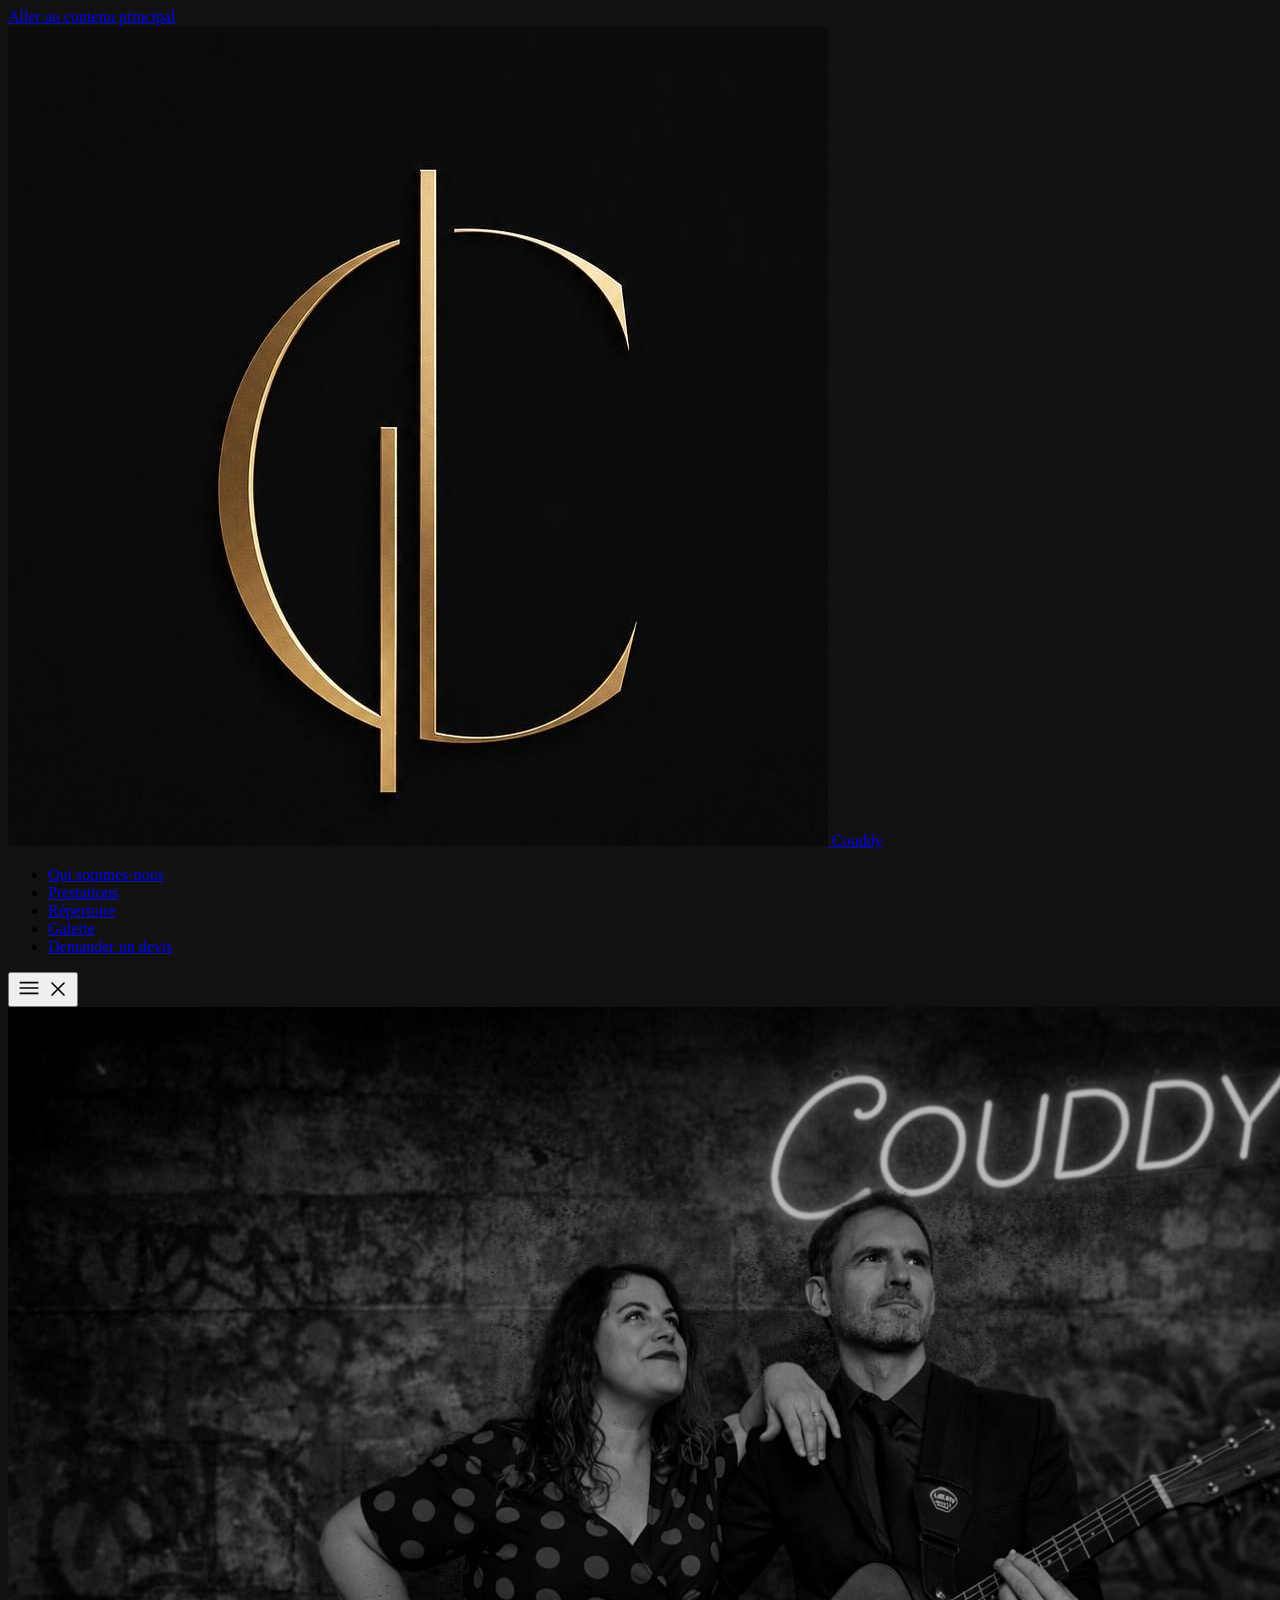
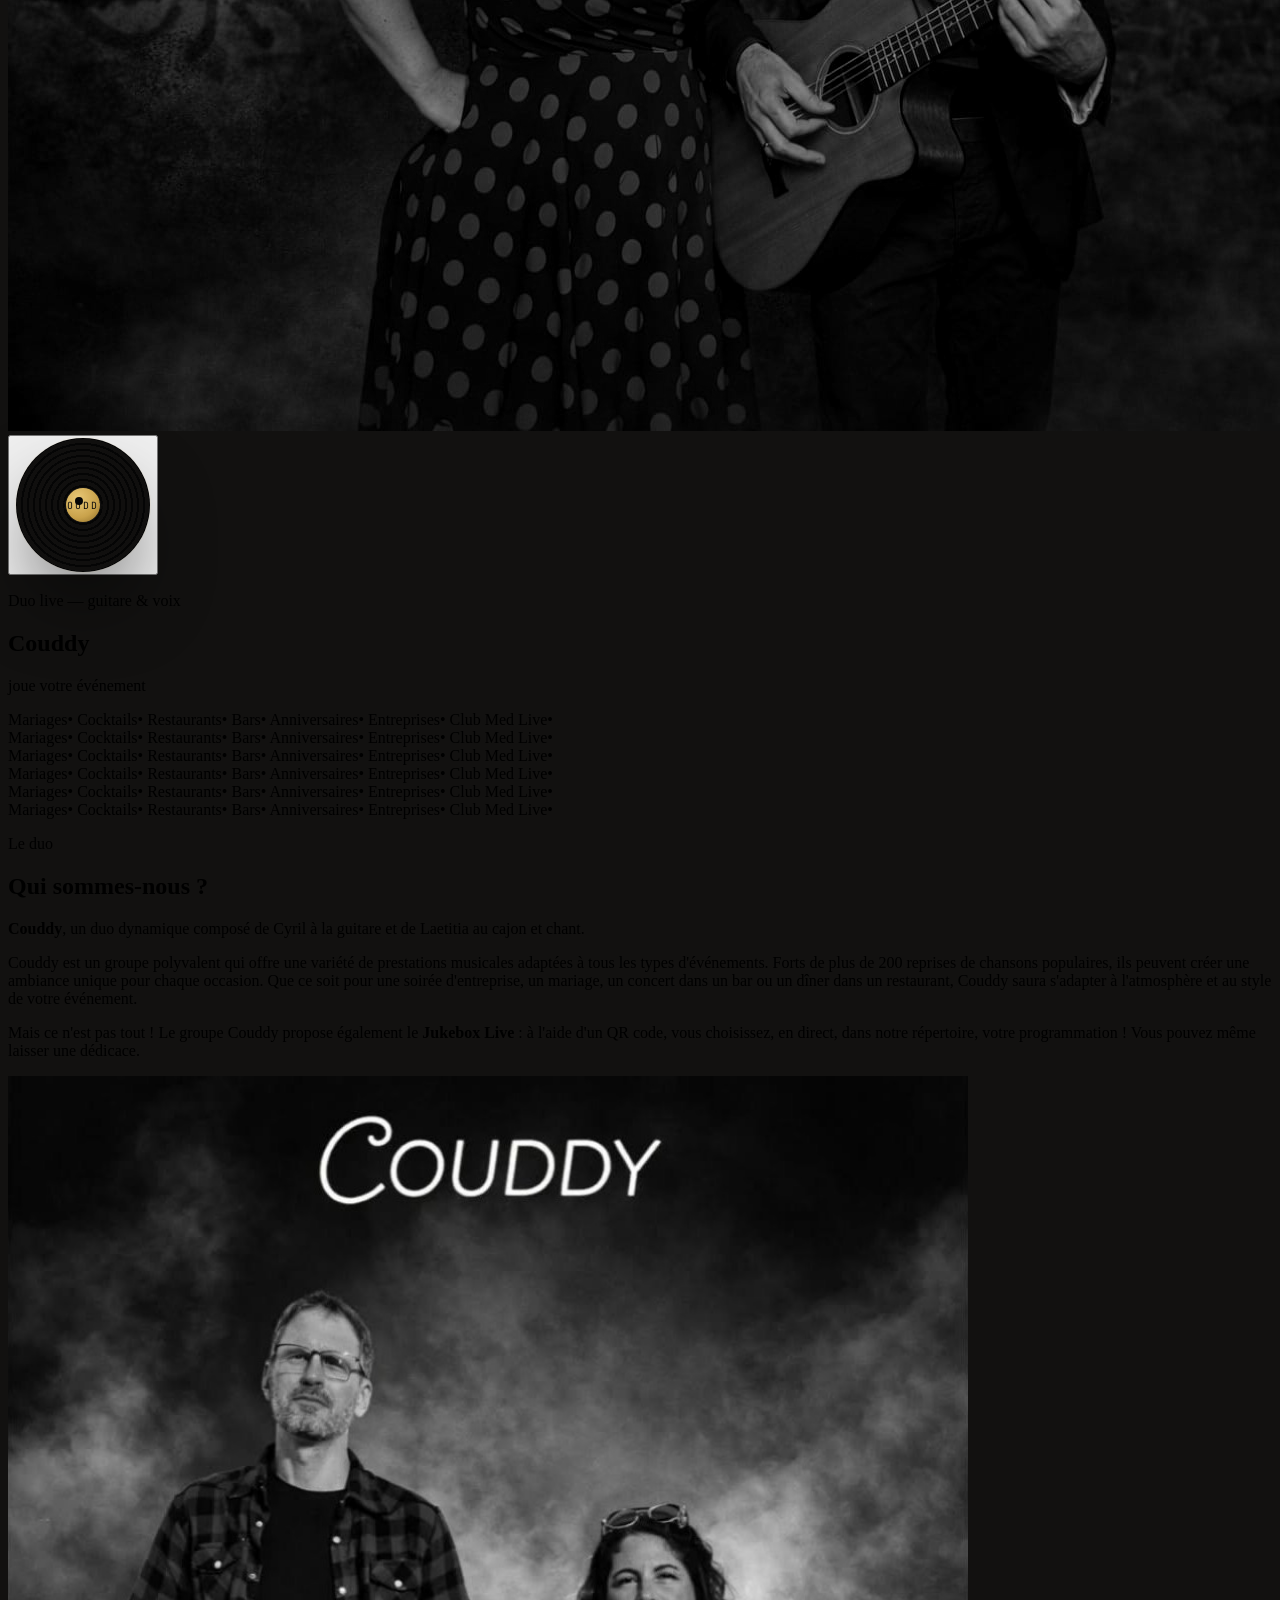
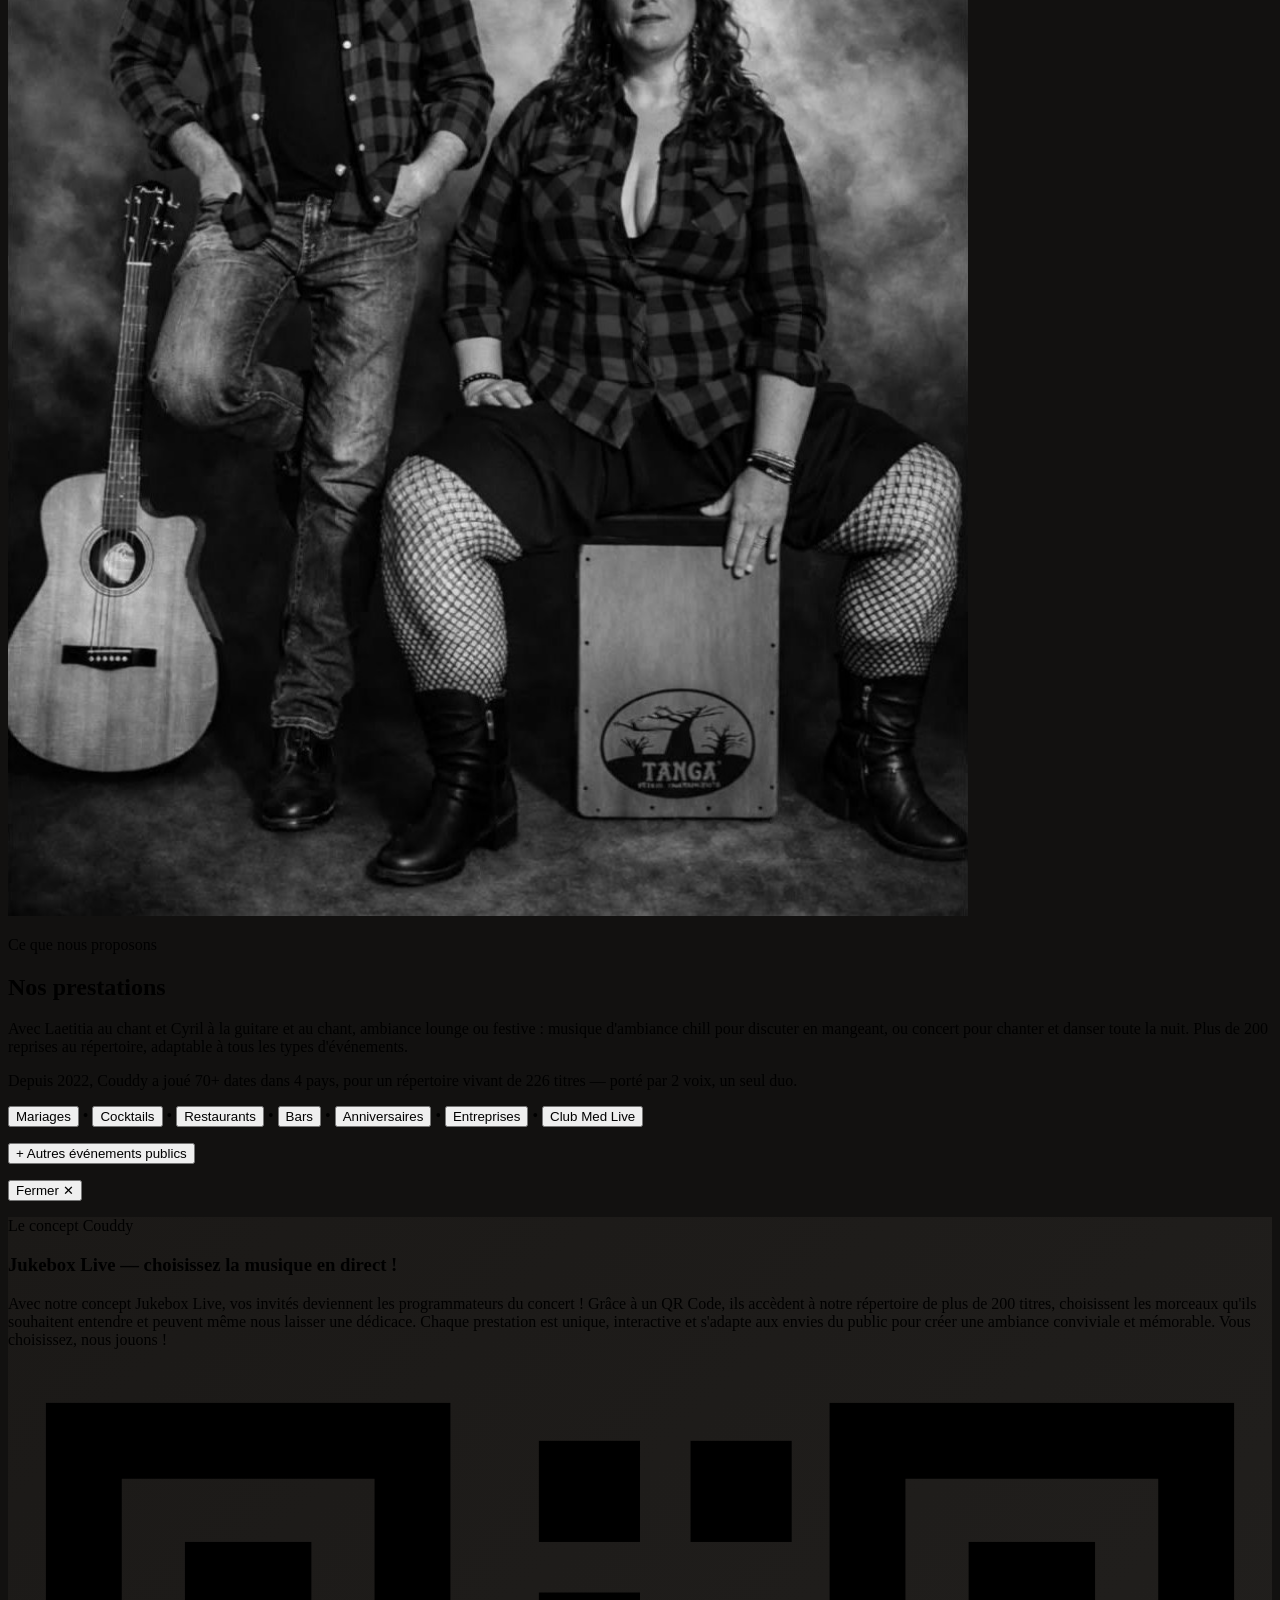
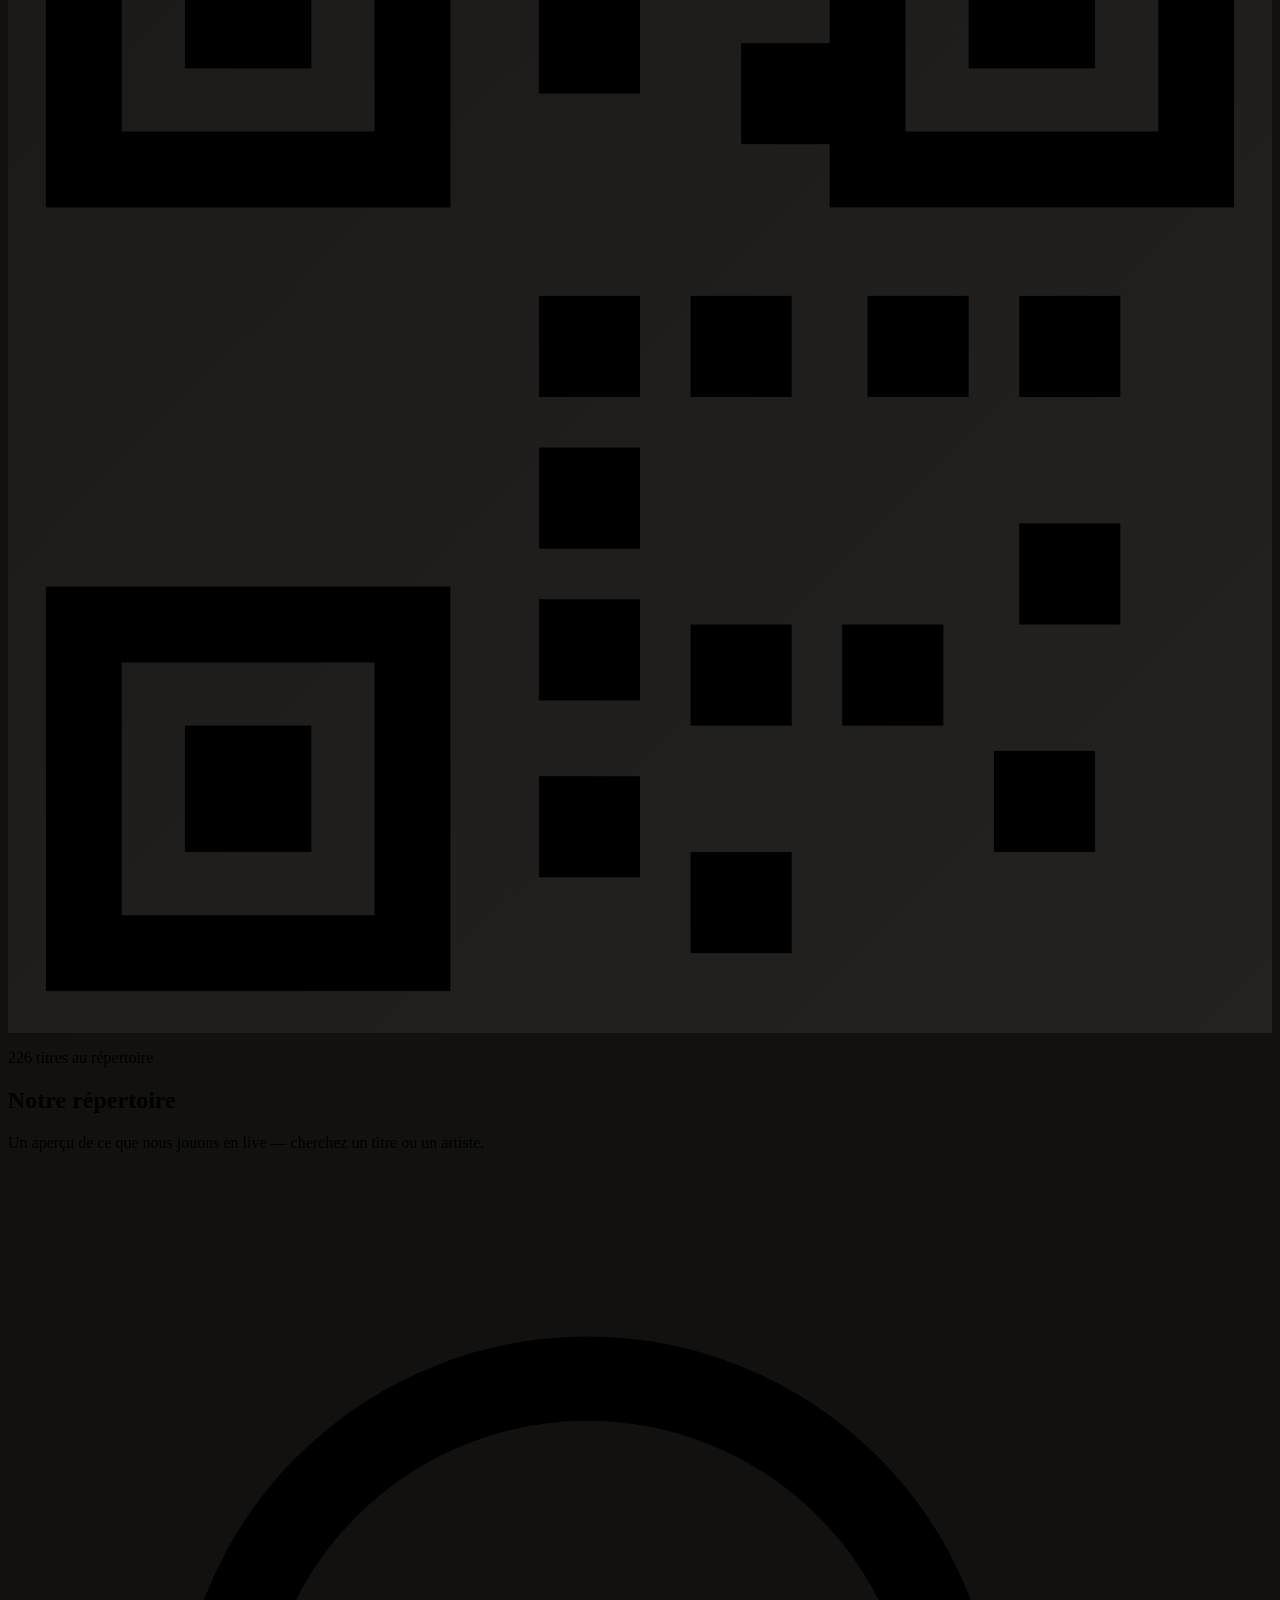
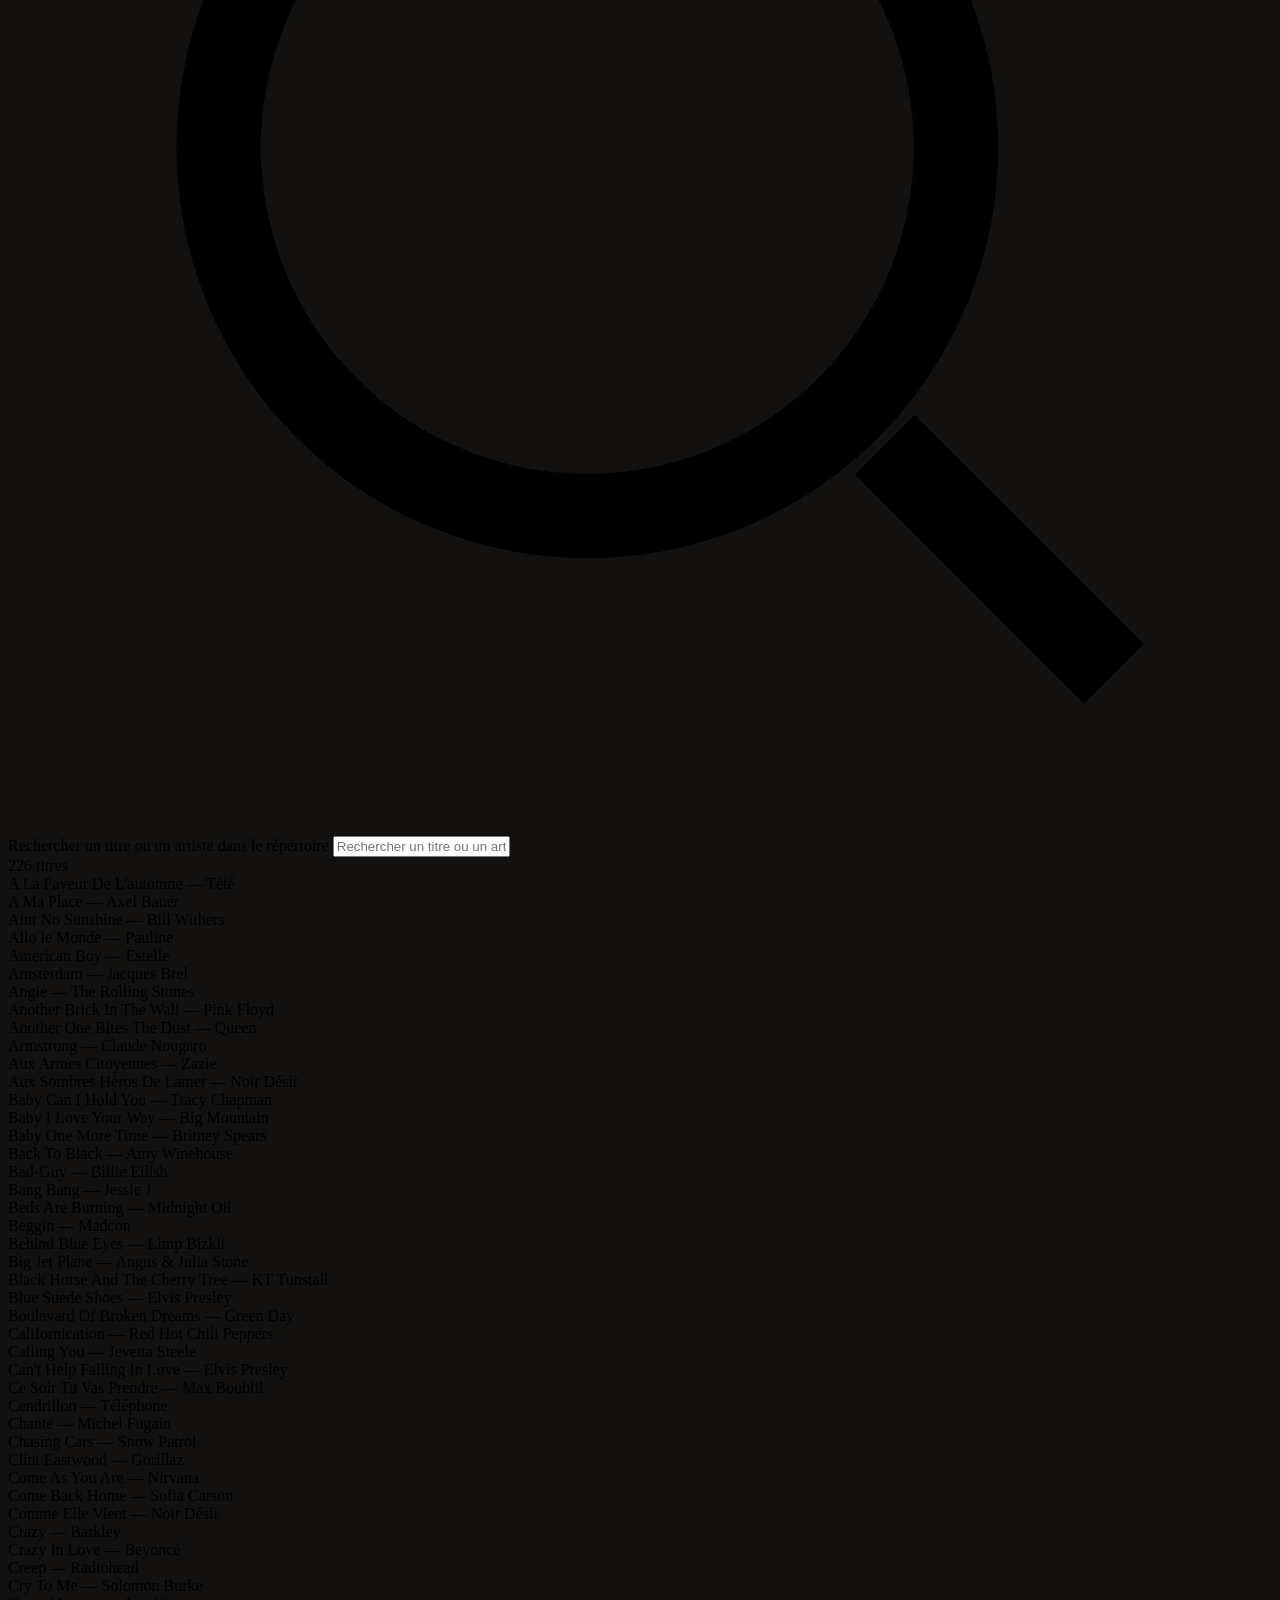
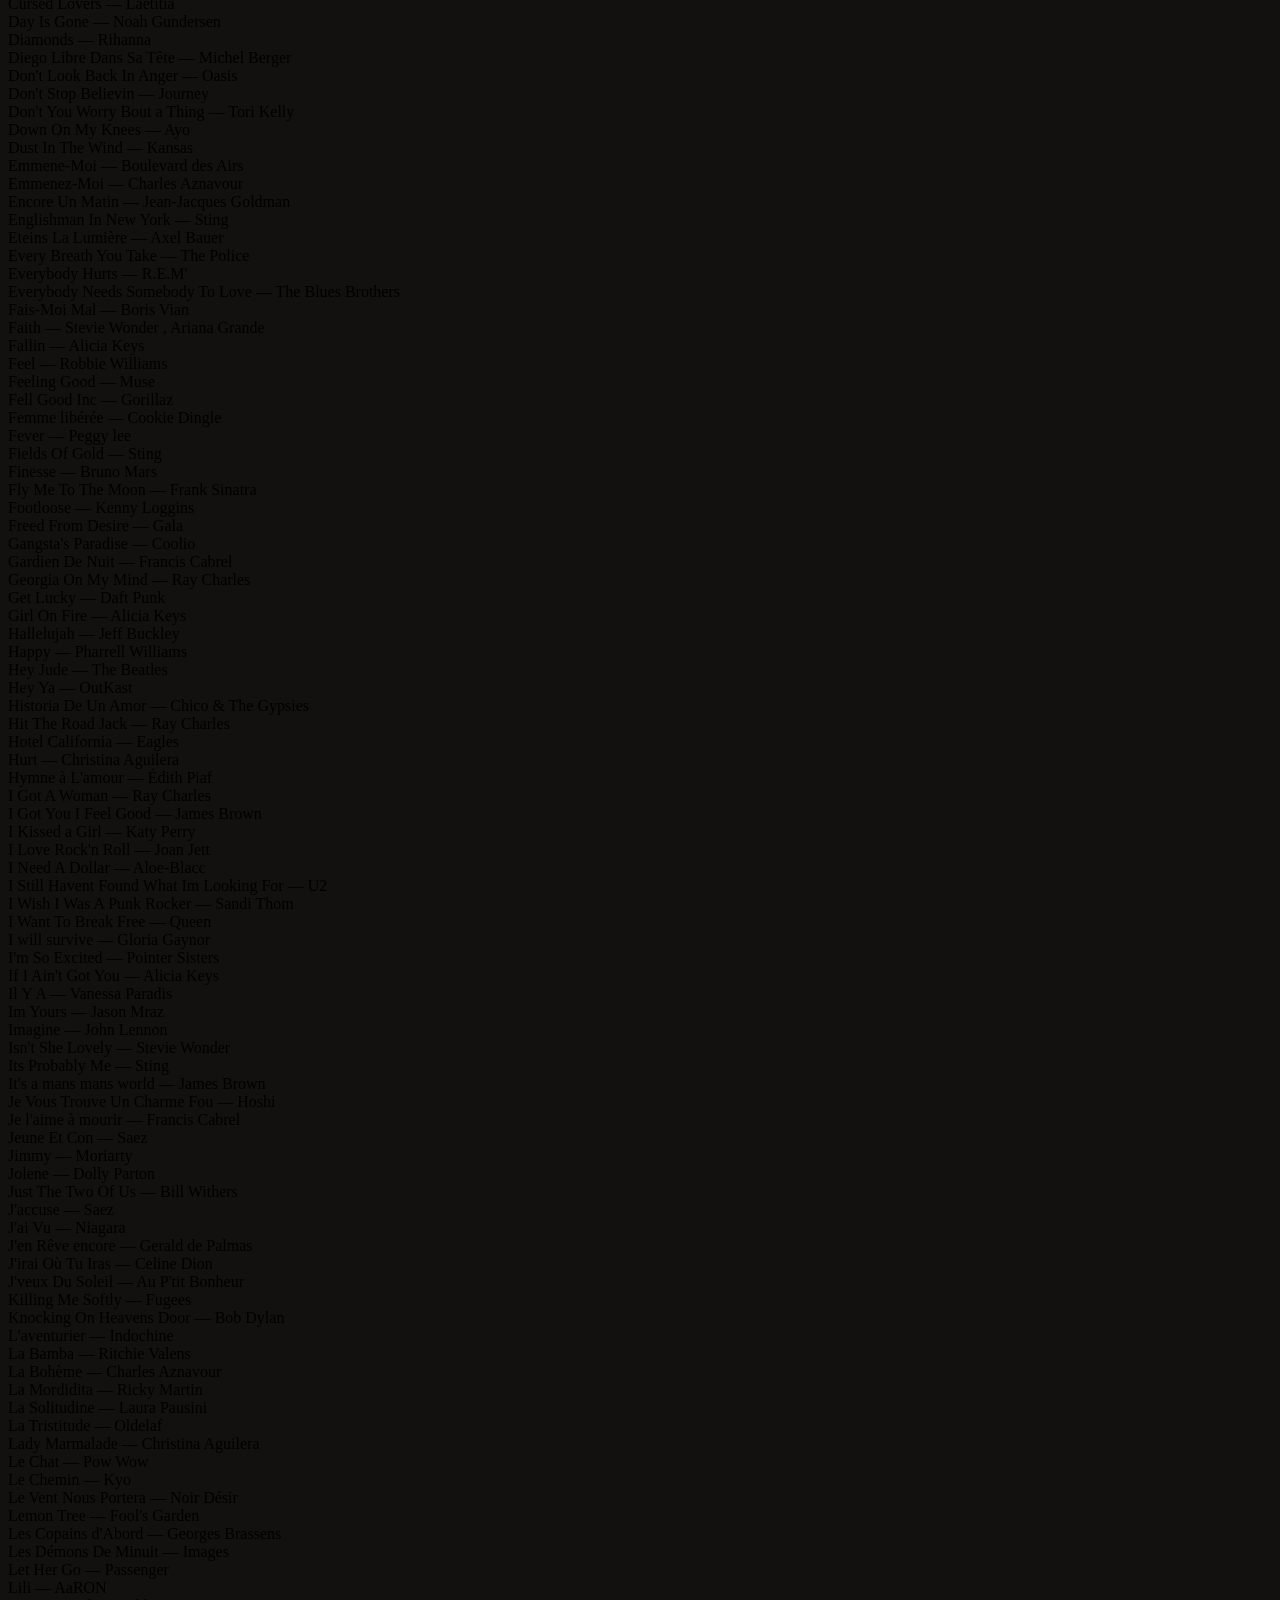
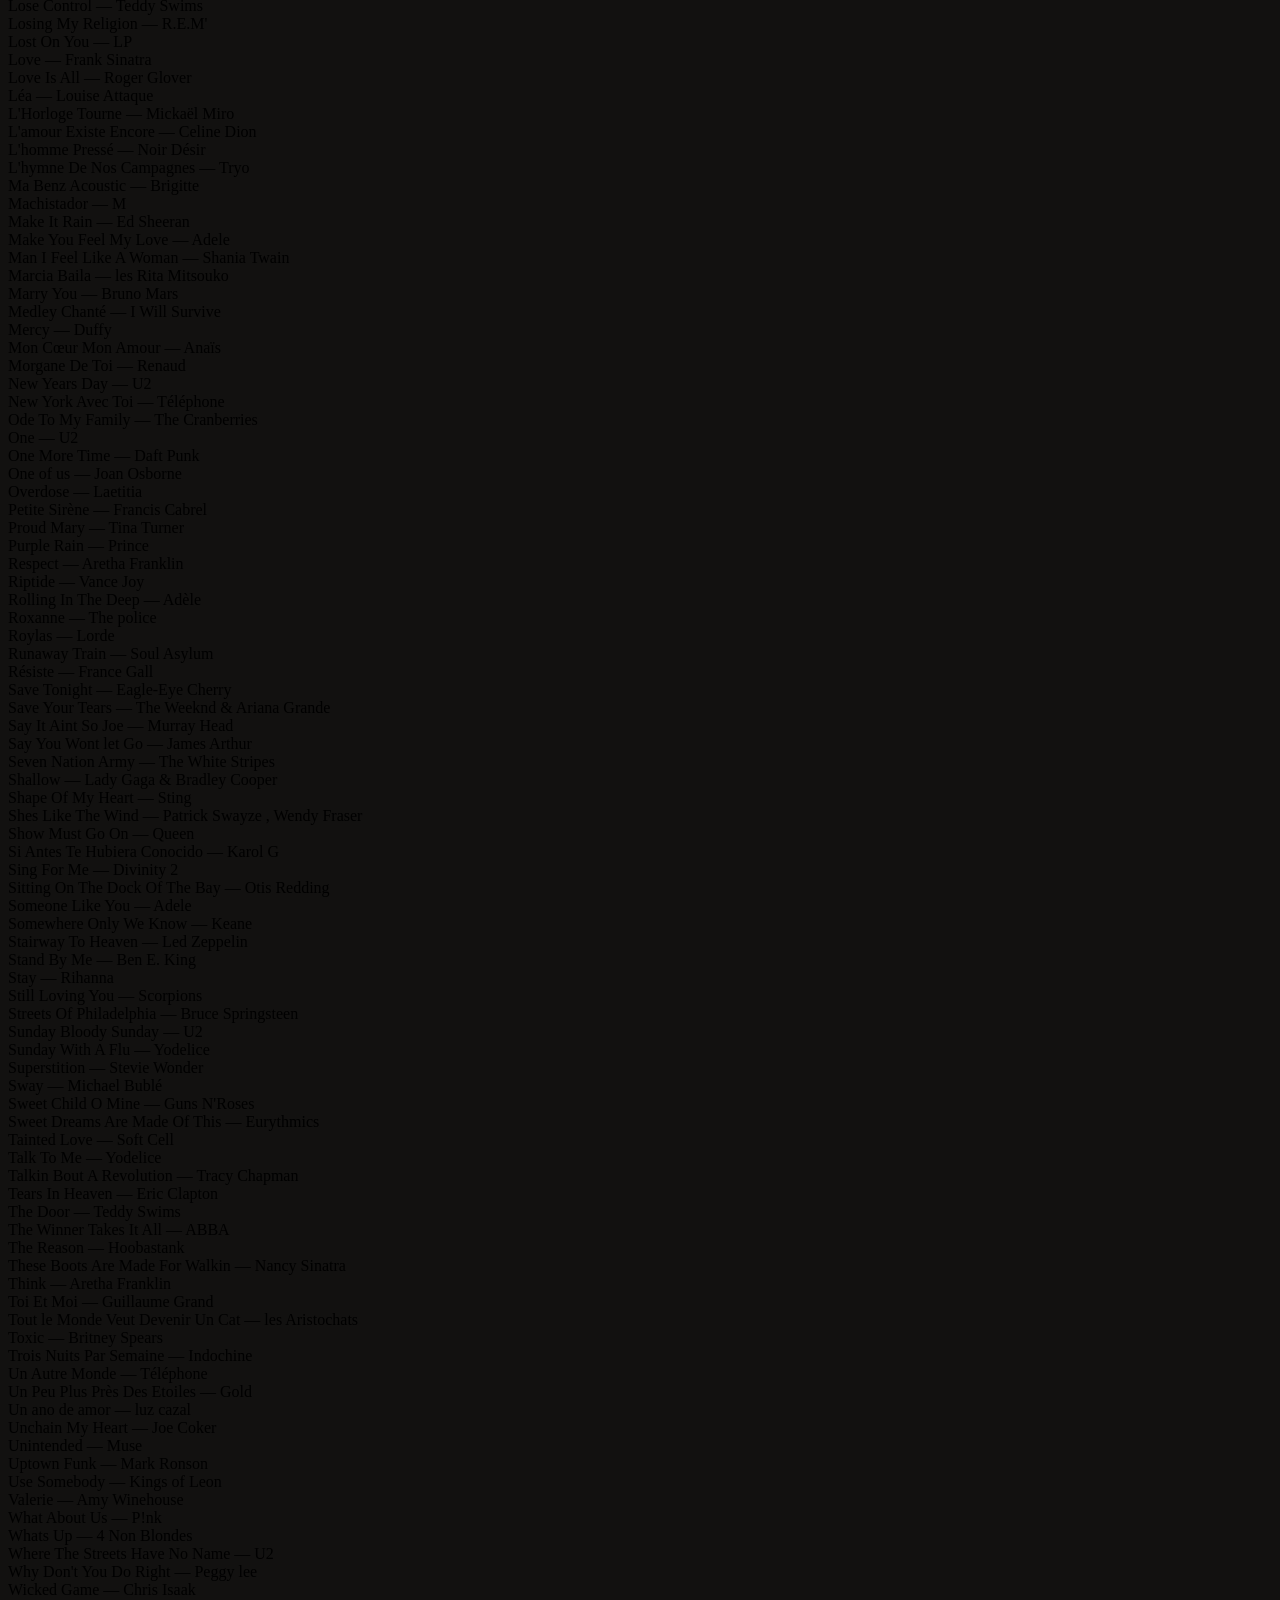
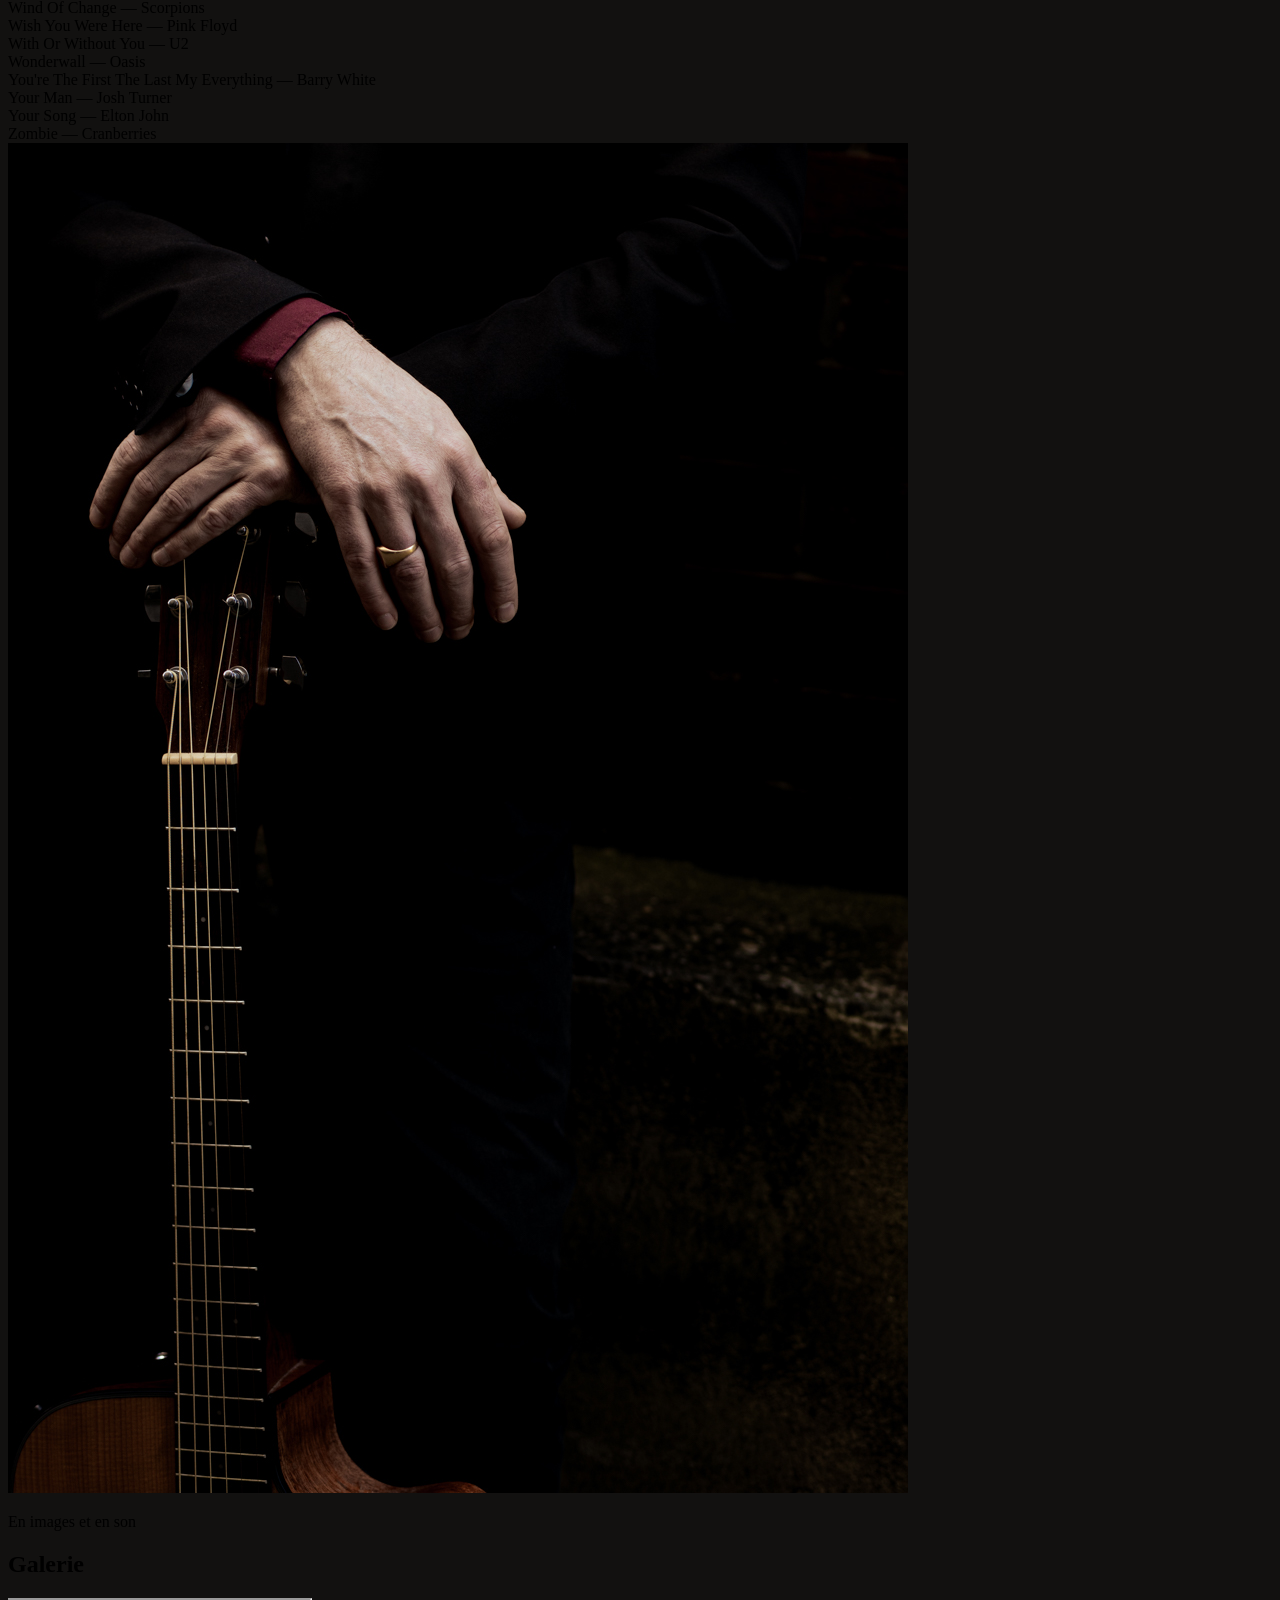
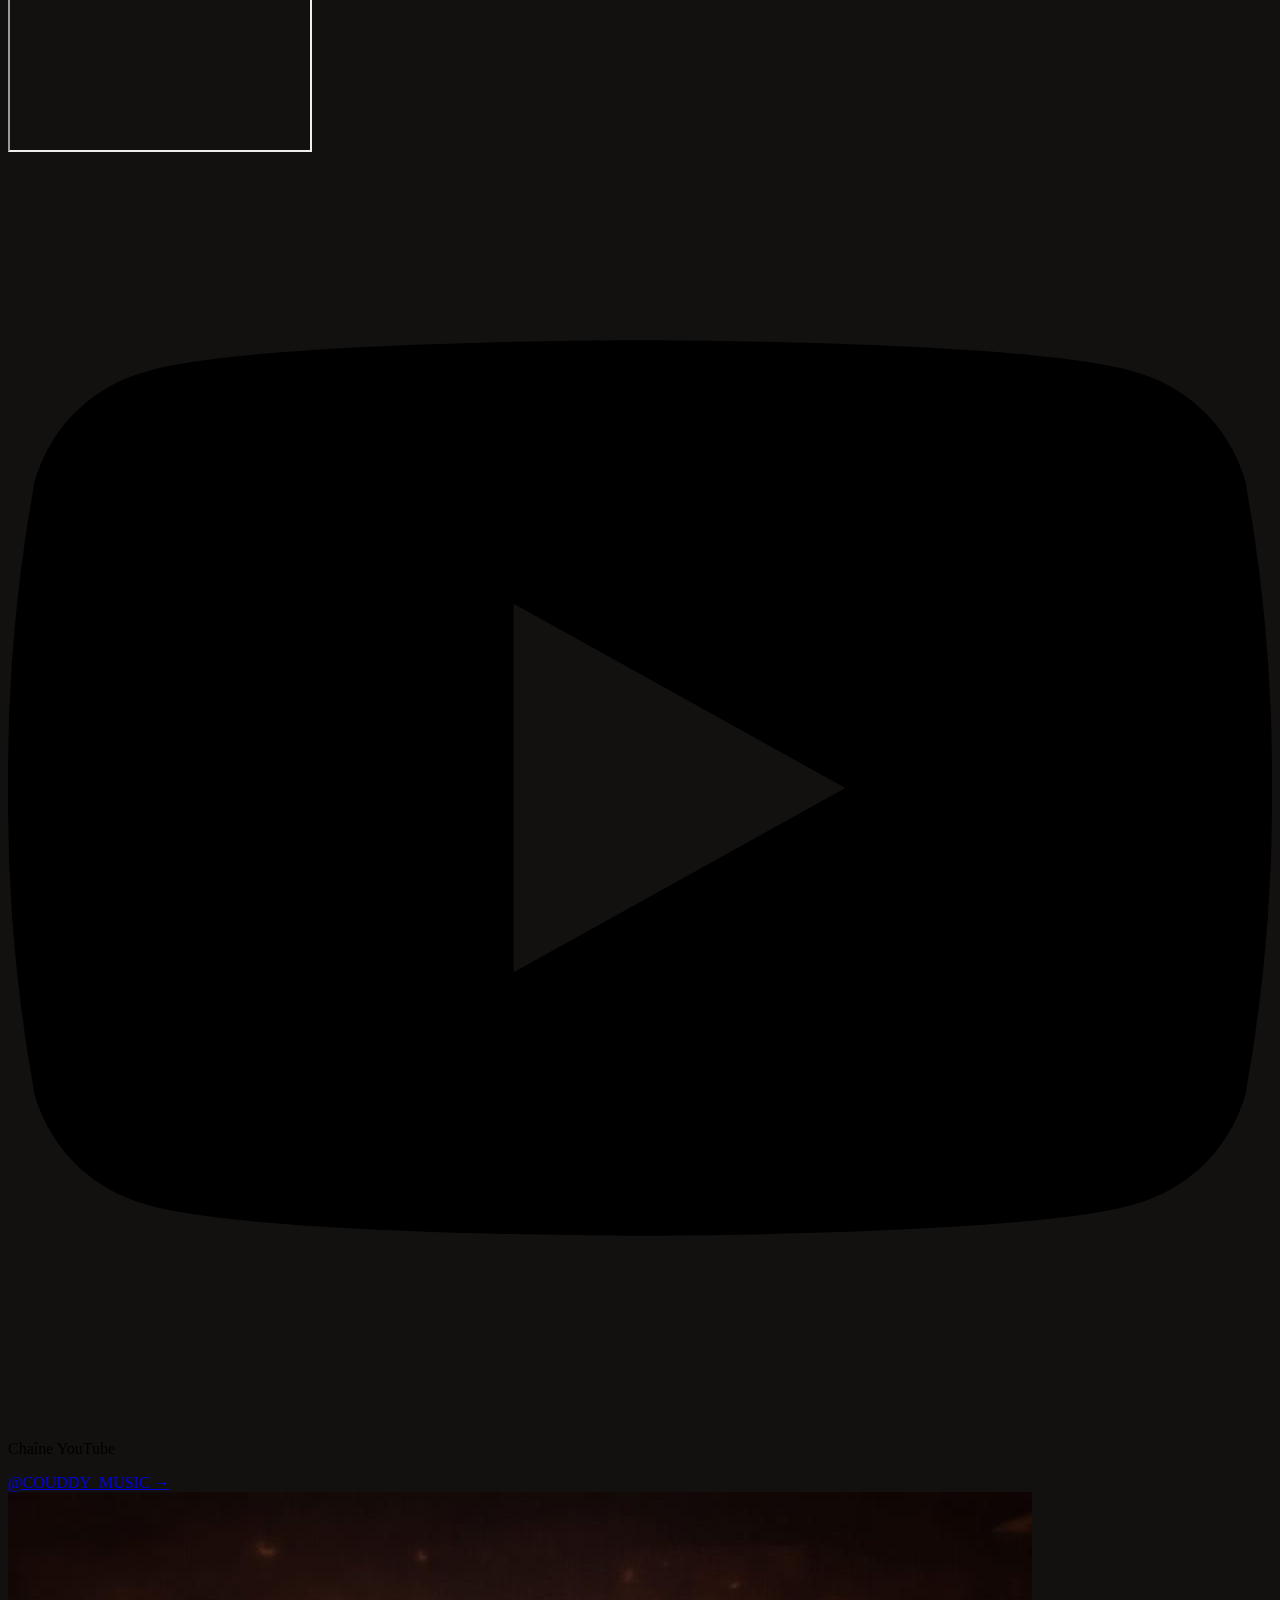
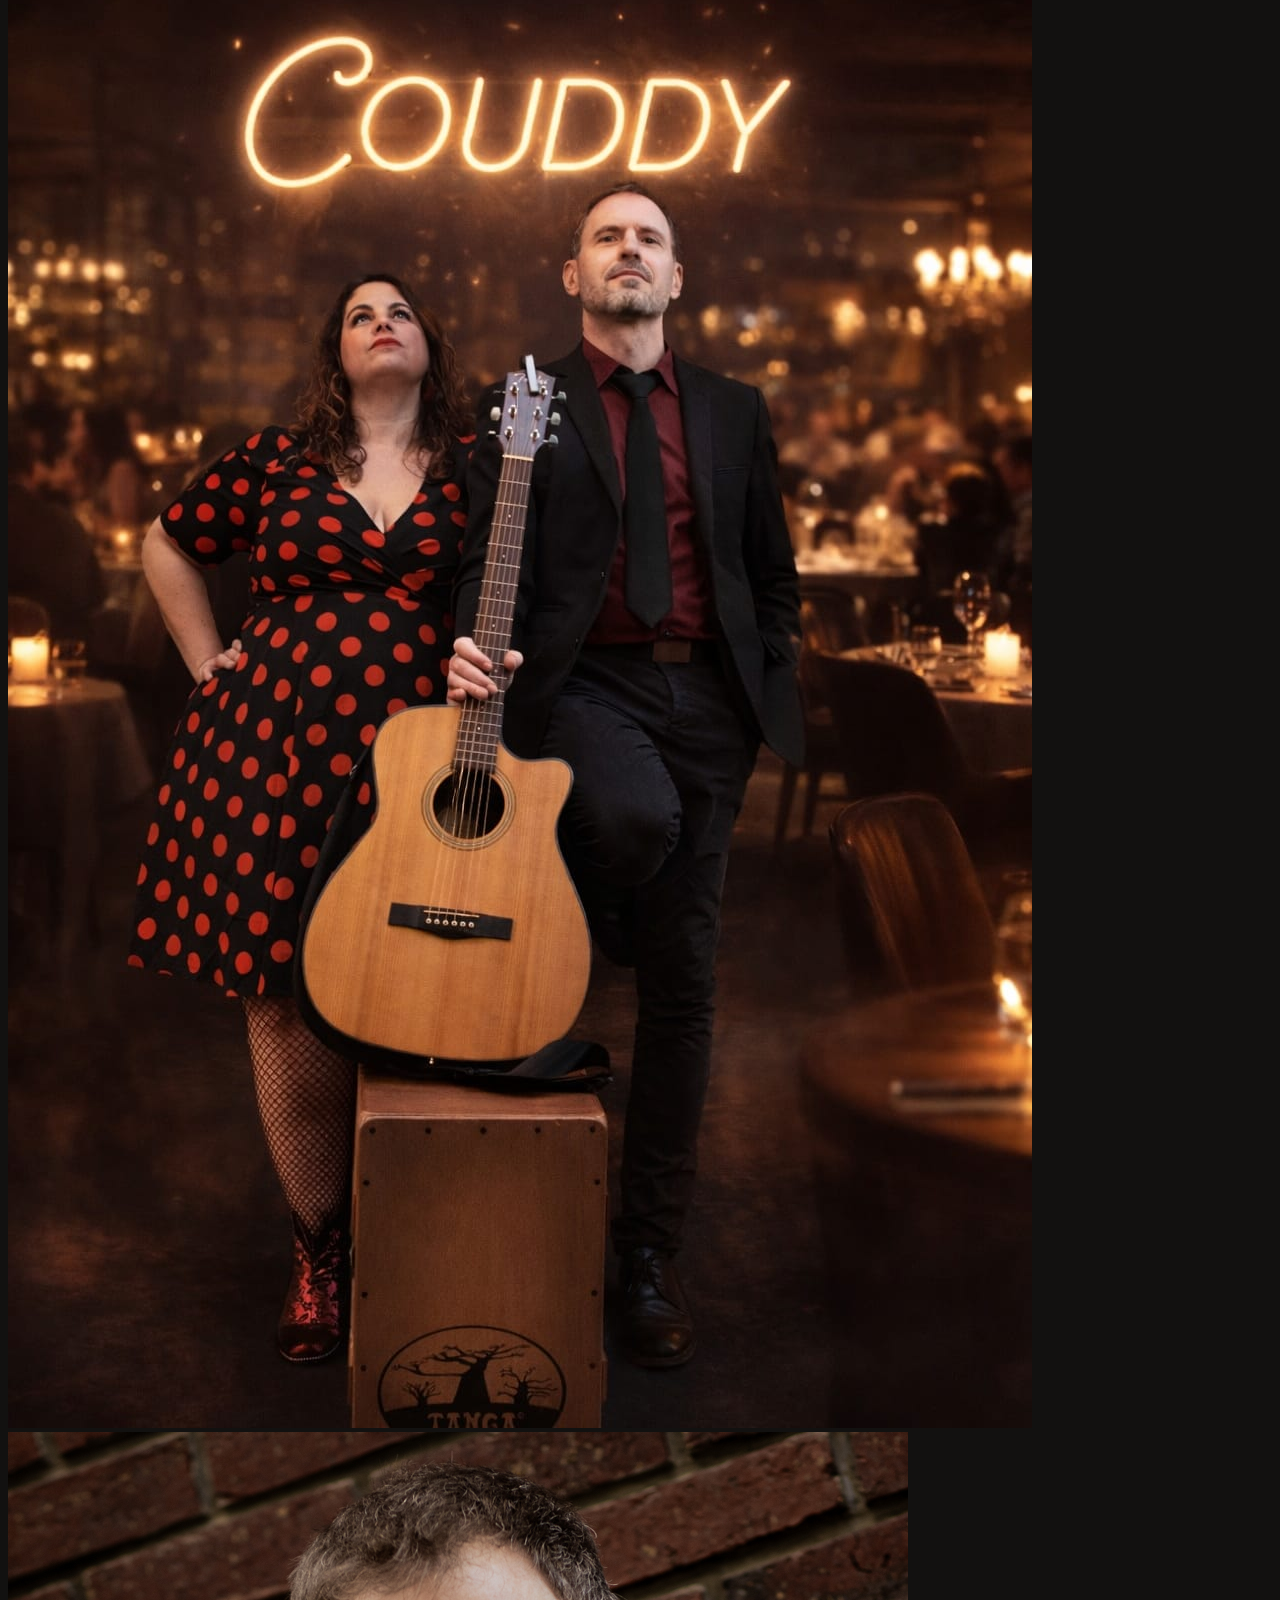
==== commit a79201f7: "Add files via upload" ====
--- a/index.html
+++ b/index.html
@@ -344,10 +344,12 @@
     <div class="grid lg:grid-cols-12 gap-6 mb-6">
       <div class="lg:col-span-8">
         <div class="reveal border border-cream/8 bg-plum-2 rounded-sm overflow-hidden">
-          <video controls preload="metadata" class="w-full block max-h-[70vh] bg-black" poster="images/couddy-duo-restaurant-neon.jpg">
-            <source src="videos/promo-couddy.mp4" type="video/mp4">
-            Votre navigateur ne supporte pas la lecture vidéo.
-          </video>
+          <div class="aspect-[9/16] w-full sm:w-fit sm:h-[70vh] sm:max-h-[70vh] mx-auto">
+            <iframe class="w-full h-full" src="https://www.youtube.com/embed/diVqzb2JrBU"
+                    title="Vidéo promo Couddy" loading="lazy"
+                    allow="accelerometer; autoplay; clipboard-write; encrypted-media; gyroscope; picture-in-picture; web-share"
+                    allowfullscreen></iframe>
+          </div>
         </div>
       </div>
       <div class="lg:col-span-4">
